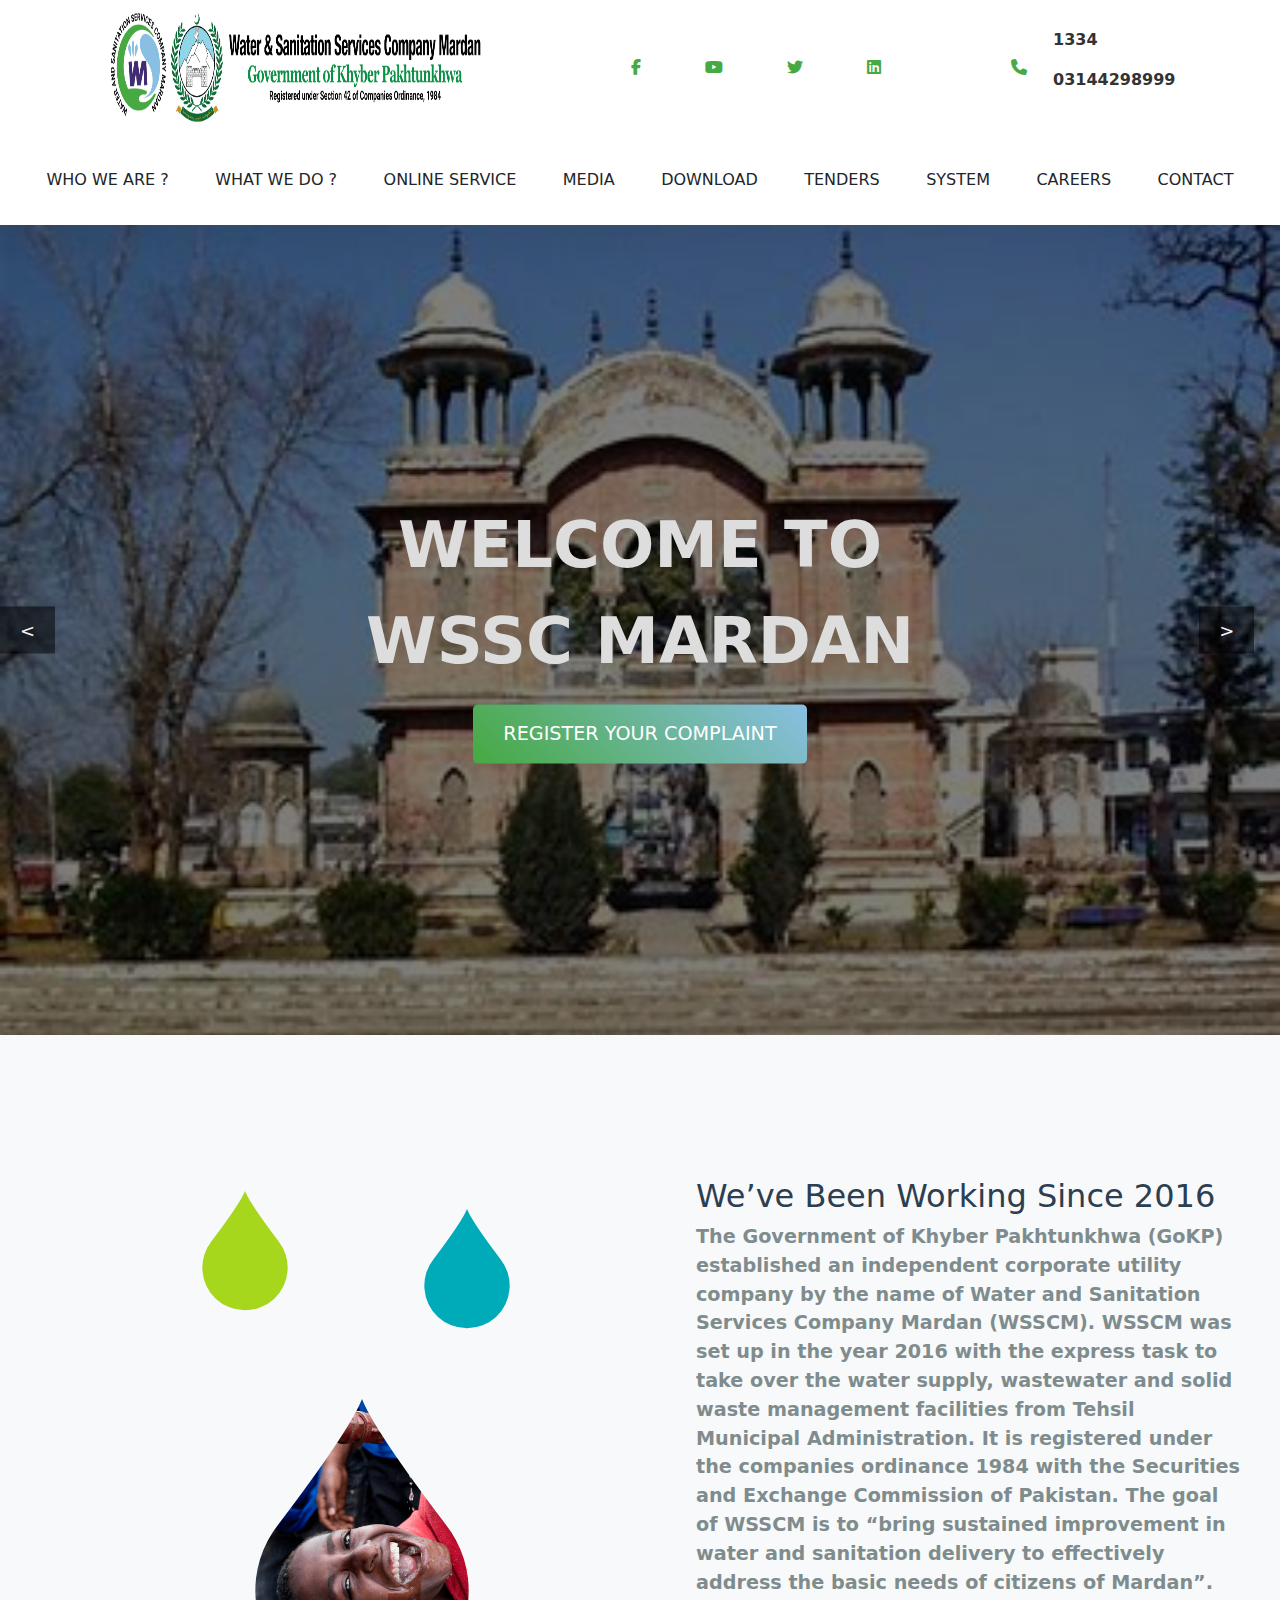
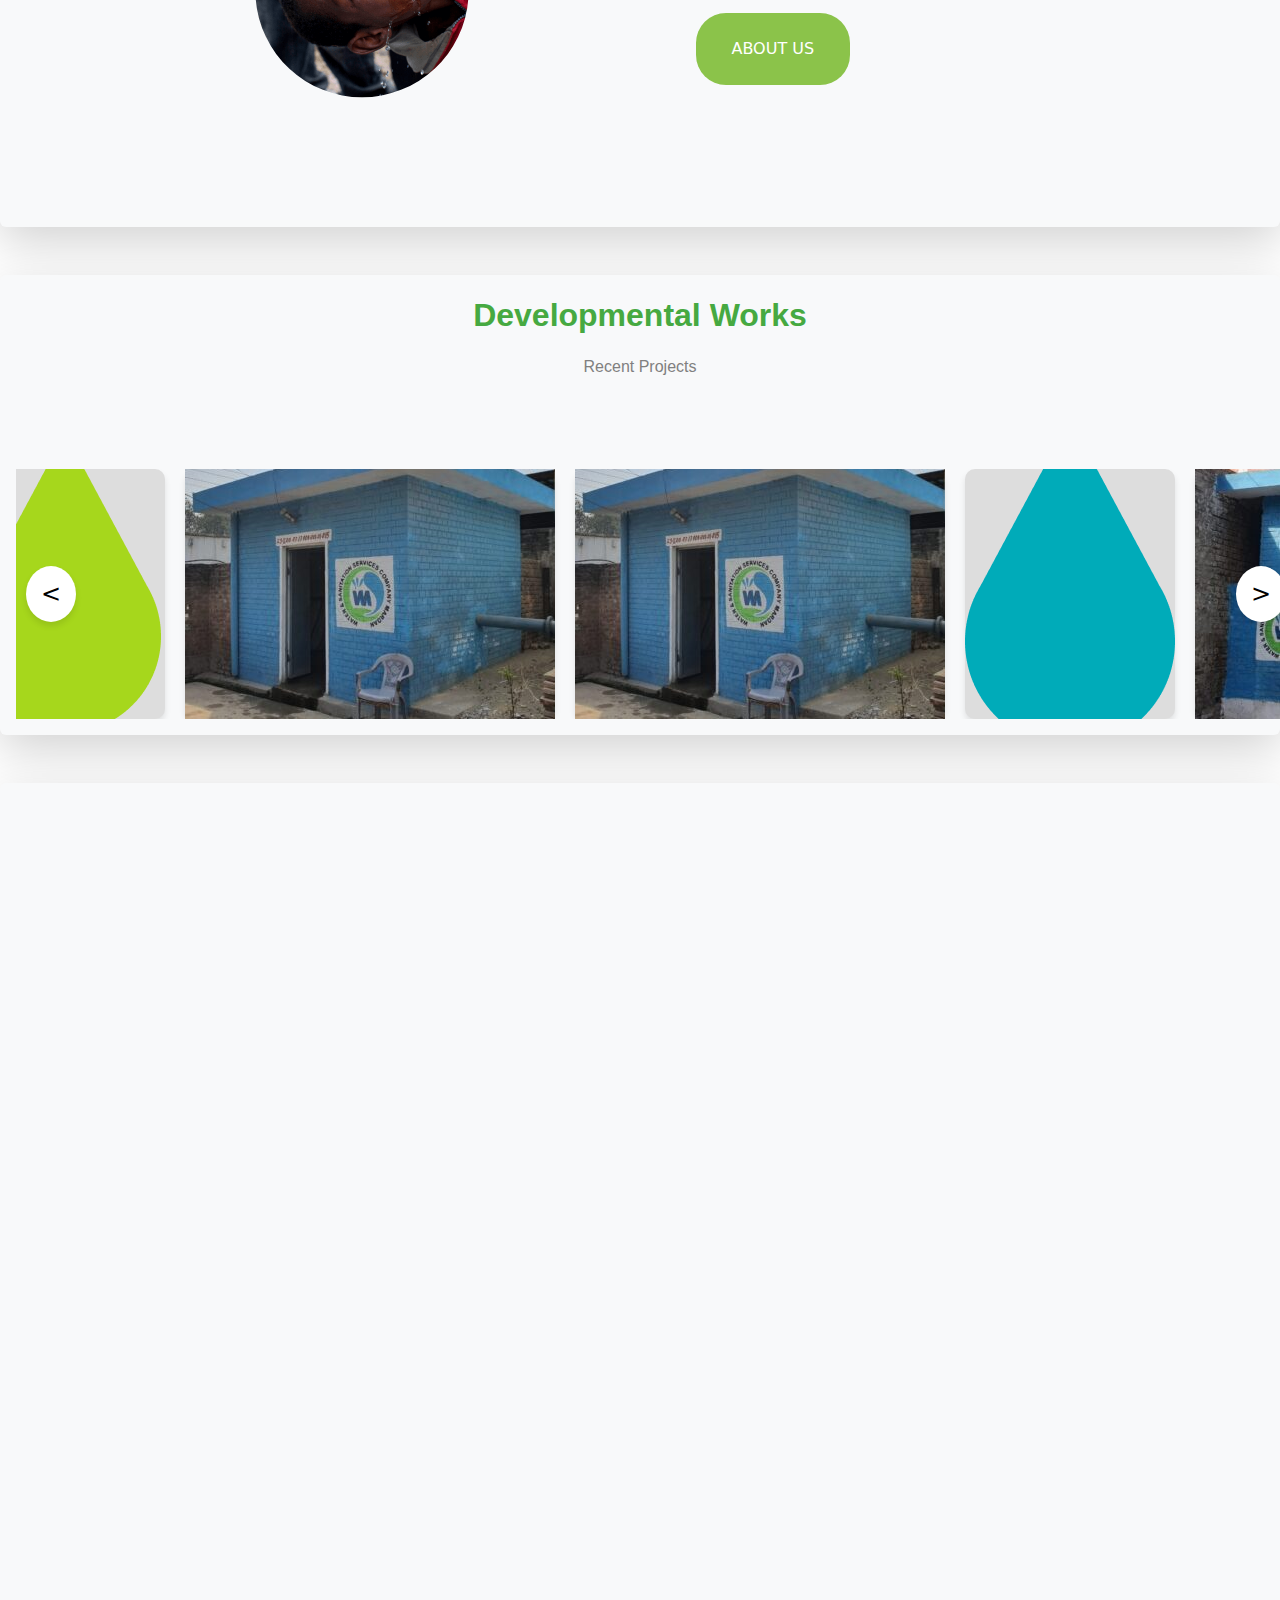
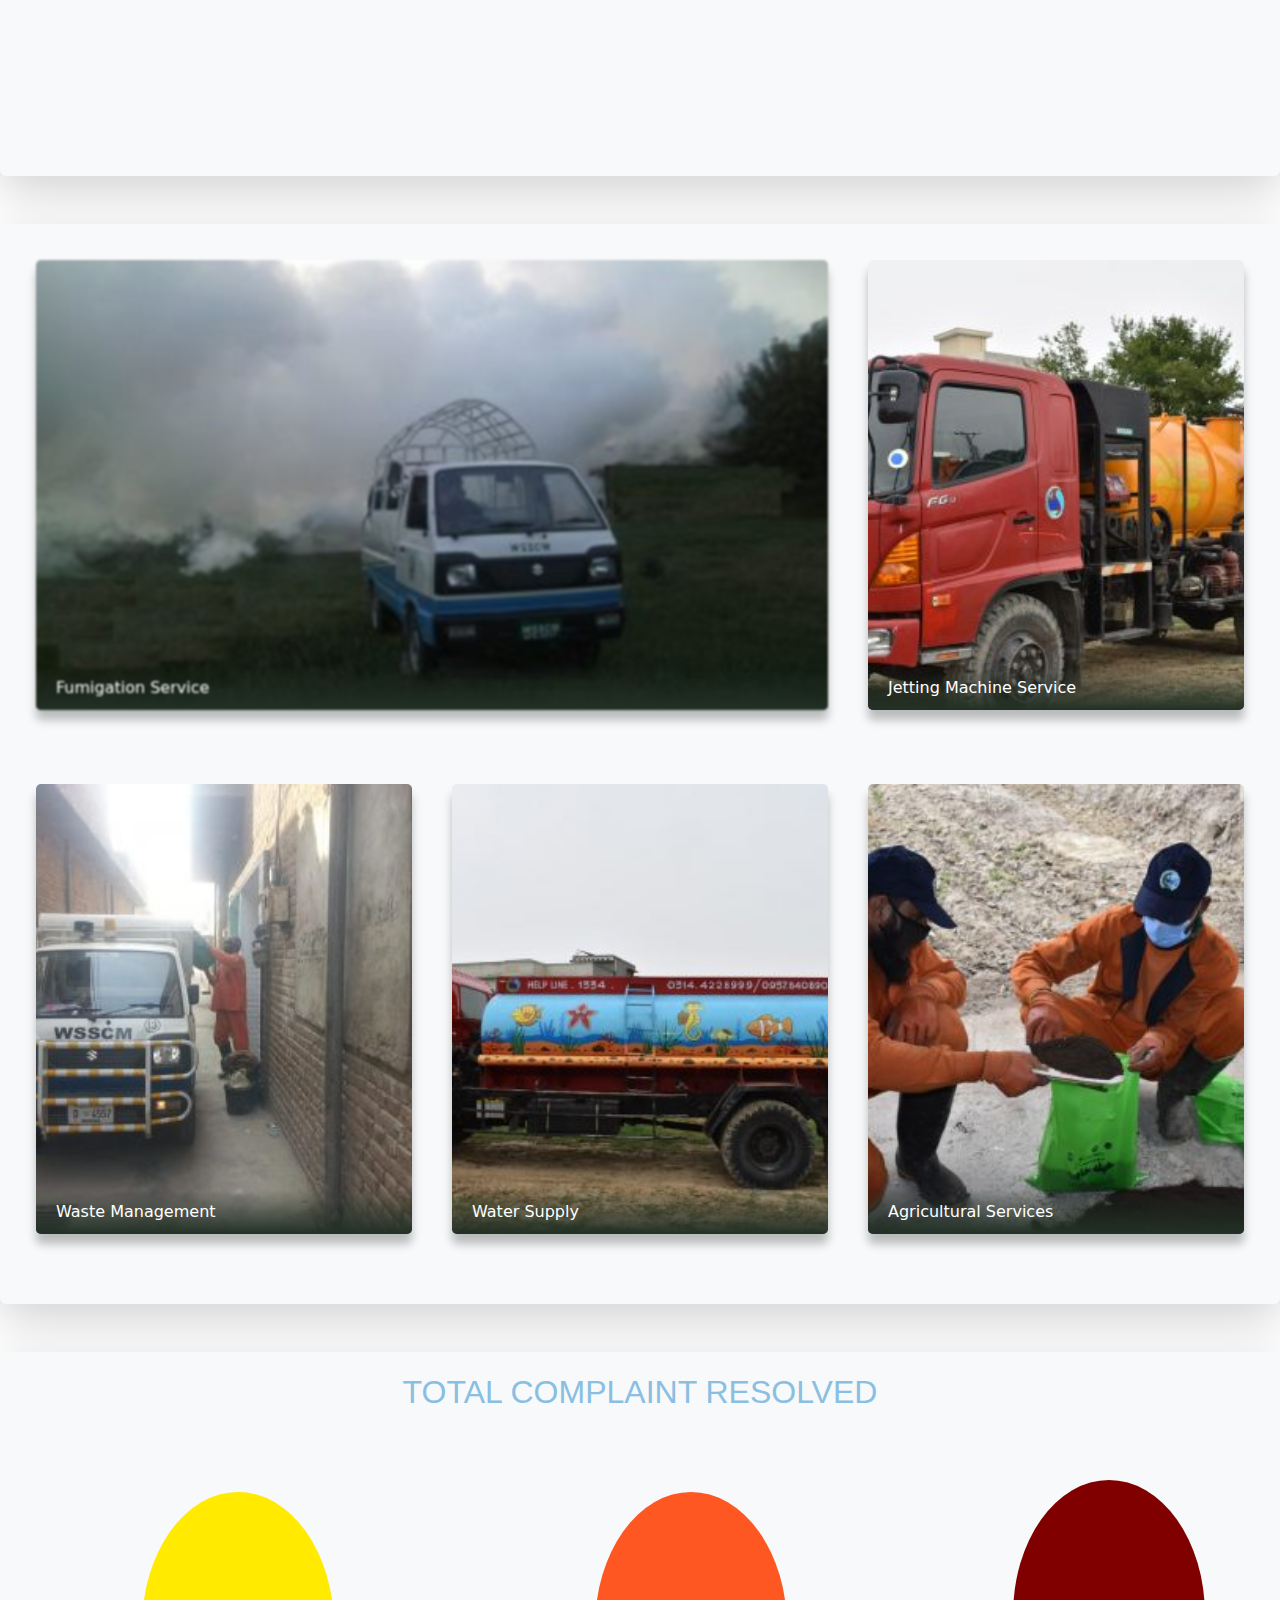
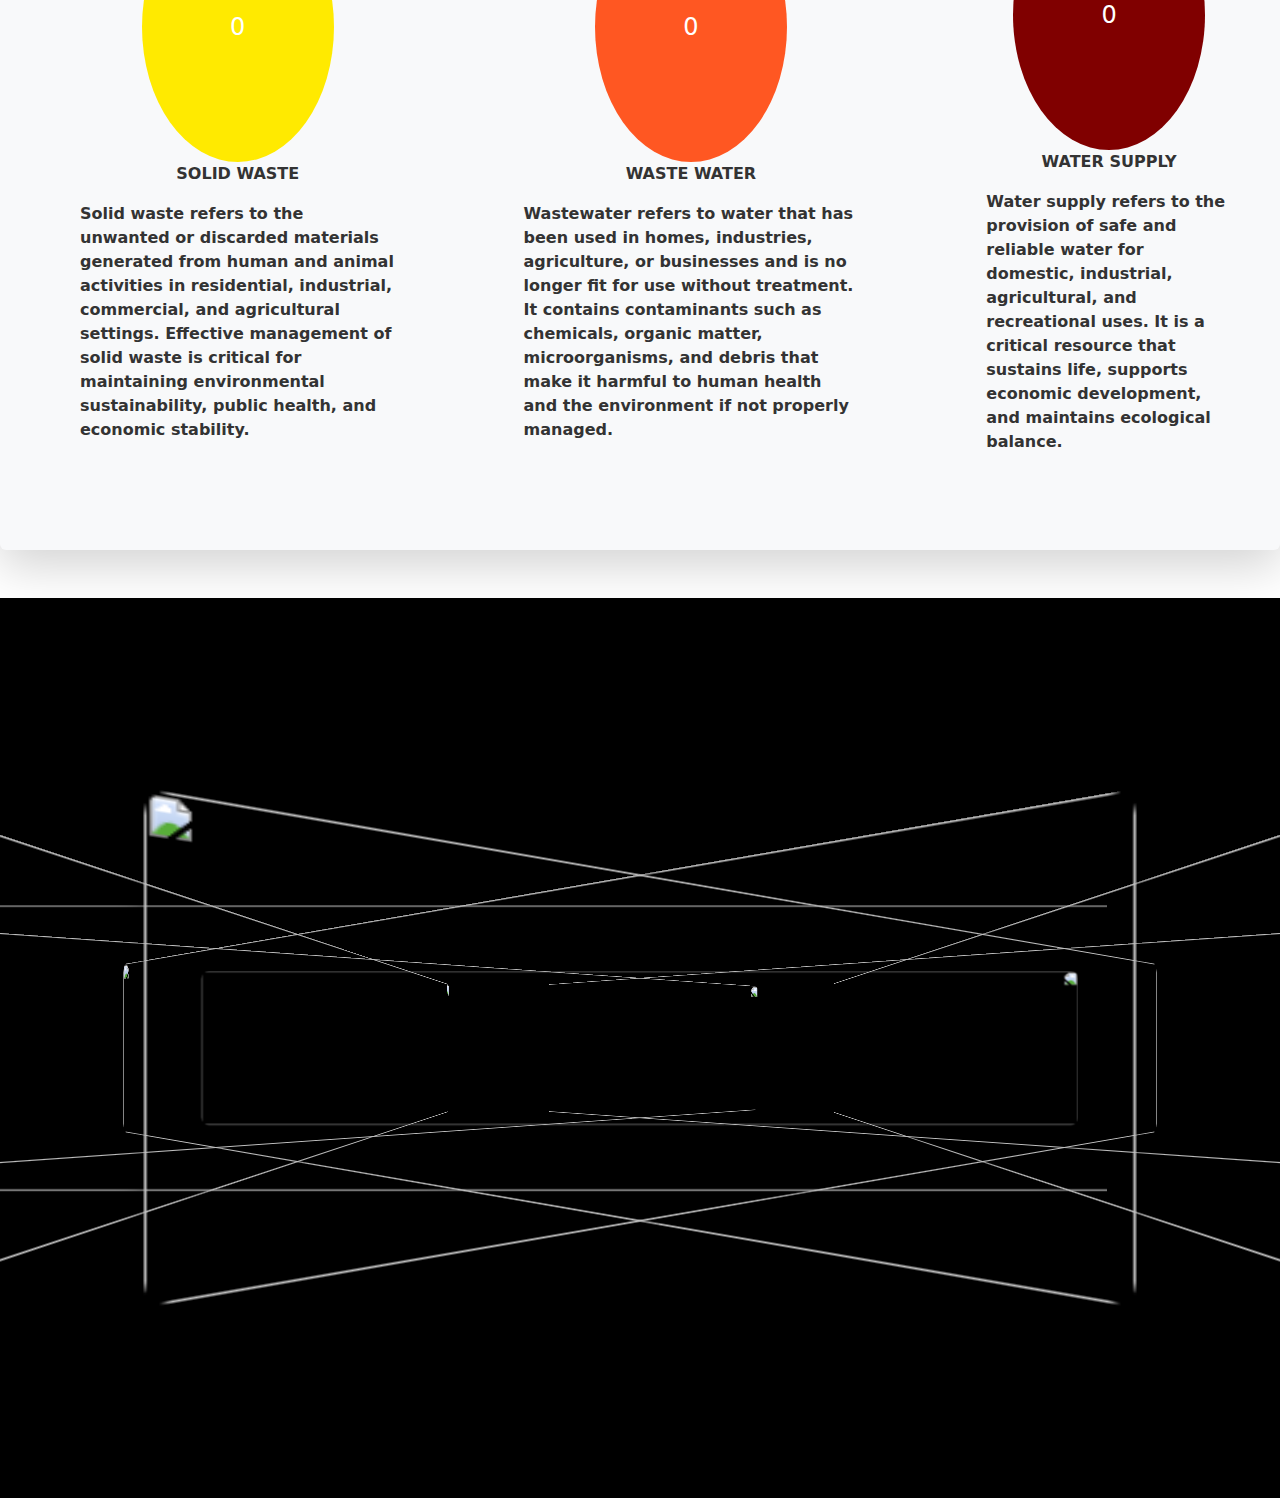
==== index.html @ ef6f6e0c "12-3" ====
<!DOCTYPE html>
<html lang="en">

<head>
    <meta charset="UTF-8">
    <meta name="viewport" content="width=device-width, initial-scale=1.0">
    <link rel="stylesheet" href="style.css">
    <link rel="stylesheet" href="https://cdnjs.cloudflare.com/ajax/libs/font-awesome/6.6.0/css/all.min.css">
    <link href="https://cdn.jsdelivr.net/npm/bootstrap@5.3.3/dist/css/bootstrap.min.css" rel="stylesheet"
        integrity="sha384-QWTKZyjpPEjISv5WaRU9OFeRpok6YctnYmDr5pNlyT2bRjXh0JMhjY6hW+ALEwIH" crossorigin="anonymous">
    <link rel="shortcut icon" href="logowsscm.png" type="image/x-icon">
    <title>WSSCM-Water & senatation Services Company Mardan </title>
</head>

<body>

    <!--nav bar-->
    <header>
        <img src="logo.png" alt="logo" id="logo">

        <div id="accounts">
            <a href="https://www.facebook.com/wsscmardan/?_rdc=2&_rdr#"><i class="fa-brands fa-facebook-f"></i>
                <a href="https://www.youtube.com/channel/UCviFWIJ7hxaYgvIli7EctNQ"><i
                        class="fa-brands fa-youtube"></i></a>
                <a href="https://twitter.com/wsscm_mardan"><i class="fa-brands fa-twitter"></i></a>
                <a
                    href="https://www.linkedin.com/company/water-and-sanitation-services-company-mardan/?originalSubdomain=pk"><i
                        class="fa-brands fa-linkedin"></i></a>
        </div>
        <div id="contact">
            <span id="call"> <i class="fa-solid fa-phone"></i></span>
            <div id="phone">
                <p>1334</p>
                <p>03144298999</p>
            </div>
        </div>

    </header>
    <!--nav bar-->
    <nav>
        <li class="nav-item dropdown">
            <a class="nav-link dropdown-toggle" href="#" role="button" data-bs-toggle="dropdown" aria-expanded="false">
                WHO WE ARE ?
            </a>
            <ul class="dropdown-menu">
                <li><a class="dropdown-item" href="#">ABOUT US</a></li><br>
                <li><a class="dropdown-item" href="#">ORGANOGRM</a></li>


            </ul>

        <li class="nav-item dropdown">
            <a class="nav-link dropdown-toggle" href="#" role="button" data-bs-toggle="dropdown" aria-expanded="false">
                WHAT WE DO ?
            </a>
            <ul class="dropdown-menu">
                <li><a class="dropdown-item" href="#">SERVICES AREA</a></li>
                <BR>
                <li><a class="dropdown-item" href="#">WATER SUPPLY</a></li>
                <li><a class="dropdown-item" href="#">MANAGMENT SYSTEM</a></li>
                <br>
                <li><a class="dropdown-item" href="#">WASTE WATER</a></li>
                <li><a class="dropdown-item" href="#">MANAGMENT SYSTEN</a></li>
                <br>
                <li><a class="dropdown-item" href="#">SOLID WASTE</a></li>
                <li><a class="dropdown-item" href="#">MANAGMENT SYSTEM</a></li>

            </ul>

        <li class="nav-item dropdown">
            <a class="nav-link dropdown-toggle" href="#" role="button" data-bs-toggle="dropdown" aria-expanded="false">
                ONLINE SERVICE
            </a>
            <ul class="dropdown-menu">
                <li><a class="dropdown-item" href="#">DUPLICATE BILLING</a></li><br>
                <li><a class="dropdown-item" href="#">NEW CONNECTION FORM</a></li><br>
                <li><a class="dropdown-item" href="#">REGISTER YOUR COMPLAINT</a></li><br>
                <li><a class="dropdown-item" href="#">FEEDBACK</a></li>
            </ul>

        <li class="nav-item dropdown">
            <a class="nav-link dropdown-toggle" href="#" role="button" data-bs-toggle="dropdown" aria-expanded="false">
                MEDIA
            </a>
            <ul class="dropdown-menu">
                <li><a class="dropdown-item" href="#">EVENT </a></li><br>
                <li><a class="dropdown-item" href="#">PUBLICATION</a></li><br>
                <li><a class="dropdown-item" href="#">IEC MATERIAL</a></li>
            </ul>

        <li class="nav-item dropdown">
            <a class="nav-link dropdown-toggle" href="#" role="button" data-bs-toggle="dropdown" aria-expanded="false">
                DOWNLOAD
            </a>
            <ul class="dropdown-menu">
                <li><a class="dropdown-item" href="#">REPORT</a></li><br>
                <li><a class="dropdown-item" href="#">REPAR AND MANTINANCE</a></li>

            </ul>

        <li class="nav-item dropdown">
            <a class="nav-link dropdown-toggle" href="#" role="button" data-bs-toggle="dropdown" aria-expanded="false">
                TENDERS
            </a>


        <li class="nav-item dropdown">
            <a class="nav-link dropdown-toggle" href="#" role="button" data-bs-toggle="dropdown" aria-expanded="false">
                SYSTEM
            </a>


        <li class="nav-item dropdown">
            <a class="nav-link dropdown-toggle" href="#" role="button" data-bs-toggle="dropdown" aria-expanded="false">
                CAREERS
            </a>


        <li class="nav-item dropdown">
            <a class="nav-link dropdown-toggle" href="#" role="button" data-bs-toggle="dropdown" aria-expanded="false">
                CONTACT
            </a>

    </nav>

    <!--hero section-->

    <section class="hero">
        <div class="carousel">
            <div class="slides">
                <div class="slide">
                    <img src="image11.png" alt="Image 1">
                    <div class="text-overlay">
                        <P id="welcome">WELCOME TO WSSC MARDAN</P>
                        <BUtton>REGISTER YOUR COMPLAINT</BUtton>
                    </div>
                </div>
                <div class="slide">
                    <img src="image2.png" alt="Image 2">
                    <div class="text-overlay">
                        <P id="welcome">WATER SUPPLY MANAGMENT</P>
                        <BUtton>REGISTER YOUR COMPLAINTS</BUtton>
                    </div>

                </div>
                <div class="slide">
                    <img src="image4.png" alt="Image 3">
                    <div class="text-overlay">
                        <P id="welcome">SOLID WASTE MANAGMENT</P>
                        <BUtton>REGISTER YOUR COMPLAINT</BUtton>
                    </div>
                </div>

            </div>
            <div class="nav">
                <button id="prev">&lt;</button>
                <button id="next">&gt;</button>
            </div>
        </div>

    </section>
    <section class="main projects shadow-lg p-3 mb-5 bg-body-tertiary rounded">
        <div class="grid-container ">
            <!-- Left Column with Staggered Water Drops -->
            <div class="drops-column ">
                <!-- Upper Left Drop with Green Background -->
                <div class="drop upper-left green-background">
                    <svg viewBox="0 0 30 42" width="30%" height="auto">
                        <defs>
                            <!-- Clipping Path for Drop Shape -->
                            <clipPath id="drop-clip-1">
                                <path d="M15 3
                             Q16.5 6.8 25 18
                             A12.8 12.8 0 1 1 5 18
                             Q13.5 6.8 15 3z" />
                            </clipPath>
                        </defs>
                        <!-- Image inside Drop -->
                        <image href="image7.png" width="30" height="42" clip-path="url(#drop-clip-1)"
                            preserveAspectRatio="xMidYMid slice" />
                    </svg>
                </div>

                <!-- Upper Right Drop with Green Background -->
                <div class="drop upper-right green-background">
                    <svg viewBox="0 0 30 42" width="30%" height="auto">
                        <defs>
                            <!-- Clipping Path for Drop Shape -->
                            <clipPath id="drop-clip-2">
                                <path d="M15 3
                             Q16.5 6.8 25 18
                             A12.8 12.8 0 1 1 5 18
                             Q13.5 6.8 15 3z" />
                            </clipPath>
                        </defs>
                        <!-- Image inside Drop -->
                        <image href="image6.png" width="30" height="42" clip-path="url(#drop-clip-2)"
                            preserveAspectRatio="xMidYMid slice" />
                    </svg>
                </div>

                <!-- Bottom Center Drop -->
                <div class="drop1 bottom-center">
                    <svg viewBox="0 0 30 42">
                        <defs>
                            <!-- Clipping Path for Drop Shape -->
                            <clipPath id="drop-clip-3">
                                <path d="M15 3
                             Q16.5 6.8 25 18
                             A12.8 12.8 0 1 1 5 18
                             Q13.5 6.8 15 3z" />
                            </clipPath>
                        </defs>
                        <!-- Image inside Drop -->
                        <image href="image5.png" width="30" height="42" clip-path="url(#drop-clip-3)"
                            preserveAspectRatio="xMidYMid slice" />
                    </svg>
                </div>
            </div>

            <!-- Right Column with Text -->
            <div class="grid-text ">
                <h1>We’ve Been Working Since 2016</h1>
                <p>
                    The Government of Khyber Pakhtunkhwa (GoKP) established an independent corporate utility company by
                    the name of Water and Sanitation Services Company Mardan (WSSCM). WSSCM was set up in the year 2016
                    with the express task to take over the water supply, wastewater and solid waste management
                    facilities from Tehsil Municipal Administration. It is registered under the companies ordinance 1984
                    with the Securities and Exchange Commission of Pakistan. The goal of WSSCM is to “bring sustained
                    improvement in water and sanitation delivery to effectively address the basic needs of citizens of
                    Mardan”.
                </p>
                <button>ABOUT US</button>
            </div>
    </section>
    <!--project section-->
    <section class="projects shadow-lg p-3 mb-5 bg-body-tertiary rounded">
        <center>
            <p>Developmental Works</p>
        </center>
        <center>recent projects</center>
        <div class="custom-slider-container">
            <button class="custom-nav custom-prev">&lt;</button>
            <div class="custom-slider-wrapper">
                <div class="custom-slider">
                    <div class="custom-card"><img src="tube1.png" alt=""></div>
                    <div class="custom-card"><img src="image11.png" alt=""></div>
                    <div class="custom-card"><img src="image2.png" alt=""></div>
                    <div class="custom-card"><img src="image3.png" alt=""></div>
                    <div class="custom-card"><img src="image1.png" alt=""></div>
                    <div class="custom-card"><img src="image4.png" alt=""></div>
                    <div class="custom-card"><img src="image6.png" alt=""></div>
                    <div class="custom-card"><img src="image7.png" alt=""></div>
                    <div class="custom-card"><img src="tube1.png" alt=""></div>
                    <div class="custom-card"><img src="tube1.png" alt=""></div>
                    <div class="custom-card"><img src="image6.png" alt=""></div>
                    <div class="custom-card"><img src="image1.png" alt=""></div>
                </div>
            </div>
            <button class="custom-nav custom-next">&gt;</button>
        </div>
    </section>

    <section class="map  shadow-lg p-3 mb-5 bg-body-tertiary rounded">
        <iframe
            src="https://www.google.com/maps/embed?pb=!1m18!1m12!1m3!1d105610.06880350574!2d71.95648424211912!3d34.18943616123069!2m3!1f0!2f0!3f0!3m2!1i1024!2i768!4f13.1!3m3!1m2!1s0x38deca20e7a77bd9%3A0xcede96de9f847fd5!2sMardan%2C%20Khyber%20Pakhtunkhwa%2023200%2C%20Pakistan!5e0!3m2!1sen!2s!4v1732622572300!5m2!1sen!2s"
            width="600" height="450" style="border:0;" allowfullscreen="" loading="lazy"
            referrerpolicy="no-referrer-when-downgrade"></iframe>

    </section>
    <section class="card-sec  shadow-lg p-3 mb-5 bg-body-tertiary rounded">
        <div id="card1">
            <img src="fomagation.png" alt="">
            <div class="overlay-bottom-text">Fumigation Service</div>
        </div>
        <div id="card2">
            <img src="jetting machine service.png" alt="">
            <div class="overlay-bottom-text">Jetting Machine Service</div>
        </div>
        <div id="card3">
            <img src="waste.png" alt="">
            <div class="overlay-bottom-text">Waste Management</div>
        </div>
        <div id="card4">
            <img src="water.png" alt="">
            <div class="overlay-bottom-text">Water Supply</div>
        </div>
        <div id="card5">
            <img src="agri.png" alt="">
            <div class="overlay-bottom-text">Agricultural Services</div>
        </div>
    </section>

    <div class="complaints shadow-lg p-3 mb-5 bg-body-tertiary rounded">
        <center>Total Complaint Resolved</center>

        <div class="progress-wrapper">

            <div class="progress-container">
                <div class="circle yellow" data-number="24730">
                    <span class="number">0</span>
                </div>
                <p>SOLID WASTE</p>
                <span>
                    <p>Solid waste refers to the unwanted or discarded materials generated from human and animal
                        activities
                        in residential, industrial, commercial, and agricultural settings. Effective management of solid
                        waste
                        is critical for maintaining environmental sustainability, public health, and economic stability.
                    </p>
                </span>
            </div>

            <div class="progress-container">
                <div class="circle orange" data-number="16013">
                    <span class="number">0</span>
                </div>
                <p>WASTE WATER</p>
                <span>
                    <p>Wastewater refers to water that has been used in homes, industries, agriculture, or businesses
                        and is
                        no longer fit for use without treatment. It contains contaminants such as chemicals, organic
                        matter,
                        microorganisms, and debris that make it harmful to human health and the environment if not
                        properly
                        managed.</p>
                </span>
            </div>

            <div class="progress-container">
                <div class="circle red" data-number="8717">
                    <span class="number">0</span>
                </div>
                <p>WATER SUPPLY</p>
                <span>
                    <p>Water supply refers to the provision of safe and reliable water for domestic, industrial,
                        agricultural, and
                        recreational uses. It is a critical resource that sustains life, supports economic development,
                        and maintains
                        ecological balance.</p>
                </span>
            </div>
        </div>
    </div>
    <section class="threeD">
        <div class="container">
            <span style="--i:1"><img src="1.png" alt=""></span>
            <span style="--i:2"><img src="2.png" alt=""></span>
            <span style="--i:3"><img src="3.png" alt=""></span>
            <span style="--i:4"><img src="4.png" alt=""></span>
            <span style="--i:5"><img src="2.png" alt=""></span>
            <span style="--i:6"><img src="1.png" alt=""></span>
            <span style="--i:7"><img src="1.png" alt=""></span>
            <span style="--i:8"><img src="2.png" alt=""></span>
        </div>
    </section>




    <script src="https://cdn.jsdelivr.net/npm/bootstrap@5.3.3/dist/js/bootstrap.bundle.min.js"
        integrity="sha384-YvpcrYf0tY3lHB60NNkmXc5s9fDVZLESaAA55NDzOxhy9GkcIdslK1eN7N6jIeHz"
        crossorigin="anonymous"></script>
    <script src="script.js"></script>
</body>

</html>
---- style.css ----
* {
  padding: 0;
  margin: 0;
  box-sizing: border-box;
}

body {
 
  overflow-x: hidden; /* Prevent horizontal overflow */
  overflow-y: auto;
}

/* Header */
header {
  background-color: white;
  height: 15vh;
  width: 100%; /* Use percentage for consistent layout */
  display: flex;
  align-items: center;
  justify-content: space-evenly;
  overflow: hidden;
}

#logo {
  width: 30%;
  height: 15vh;
}

header #accounts {
  text-decoration: none;
  display: flex;
}

#accounts a {
  margin-left: 1vw;
  padding: 2vw;
  border-radius: 50%;
  
  color:#46A941;
}
#call{
  color: #46A941;
}
#contact {
  display: flex;
  align-items: center;
  justify-content: space-evenly;
}

#contact #phone {
  margin-left: 2vw;
  
}

/* Navigation Bar */
nav {
  height: 10vh;
  display: flex;
  align-items: center;
  justify-content: space-evenly;
  width: 100%; /* Match to the container */
}

nav li {
  list-style: none;
}

/* Remove the dropdown arrow (caret icon) */
.nav-link.dropdown-toggle::after {
  display: none;
}
li .dropdown-item{
  font-size: small;
}
*/
/* Navigation Bar */
nav {

  position: sticky; /* Keeps the navbar fixed at the top */
  top: 0;
  z-index: 100; /* Ensures it stays above other elements */
  background-color: white; /* Add background to prevent transparency issues */
  height: 15vh;
  display: flex;
  align-items: center;
  justify-content: space-evenly;
  width: 100%;
  box-shadow: 0 2px 5px rgba(0, 0, 0, 0.1); /* Optional: subtle shadow for emphasis */
}

nav li {
  list-style: none;
  position: relative;/* Needed for the hover effect positioning */
}

nav a{
  text-decoration: none;
  color: black;
  font-size: 1.5rem; /* Adjust size as needed */
  padding: 10px 20px;
  display: inline-block;
  transition: color 0.3s ease; /* Smooth color transition */
}

nav .nav-link:hover {
  color:#8FD6E9; /* Change link color on hover */
}

/* Line Above Links on Hover */
nav a::before {
  content: "";
  position: absolute;
  top: -5px; /* Adjust this value to position the line above the link */
  left: 50%;
  transform: translateX(-50%) scaleX(0); /* Start line hidden */
  width: 80%; /* Adjust line width as needed */
  height: 3px;
  background-color: black; /* Line color */
  transition: transform 0.3s ease; /* Smooth expand effect */
  transform-origin: center;
}

nav .nav-link:hover::before {
  transform: translateX(-50%) scaleX(1); /* Show the line on hover */
}

/* Hero Section */
.carousel {
  position: relative;
  max-width: 100%; 
  margin: auto;
  overflow: hidden;
}

.slides {
  display: flex;
  transition: transform 0.5s ease-in-out;
}

.slide {
  position: relative;
  min-width: 100%;
}

.slide img {
  width: 100%;
  height: 90vh;
  object-fit: cover;
}

/* Black Overlay */
.slide::before {
  content: "";
  position: absolute;
  top: 0;
  left: 0;
  width: 100%;
  height: 100%;
  background-color: rgba(0, 0, 0, 0.5); /* Black overlay with 50% opacity */
  z-index: 1;
}

/* Text Overlay */
.text-overlay {
  position: absolute;
  top: 50%;
  left: 50%;
  transform: translate(-50%, -50%);
  color: white; /* White text to contrast with black overlay */
  font-size: 2vw;
  font-weight: bold;
  text-align: center;
  z-index: 2; /* Ensures text is above the black overlay */
}

.text-overlay button {
  background: linear-gradient(45deg, #46A941, #89BFE2); 
  border: none;
  padding: 15px 30px;
  font-size: 1.5vw;
  color: white;
  cursor: pointer;
  border-radius: 5px;
  transition: background 0.3s ease, transform 0.3s ease;
}

.text-overlay #welcome{
  font-size: 5vw; /* Adjust font size for responsiveness */
  font-weight: bold;
  color:#ddd;
}

/* Navigation Arrows */
.nav {
  position: absolute;
  top: 50%;
  width: 98%;
  display: flex;
  justify-content: space-between;
  transform: translateY(-50%);
  z-index: 3; /* Above overlay and text */
}

.nav button {
  background-color: rgba(0, 0, 0, 0.5);
  border: none;
  color: whitesmoke;
  font-size: 18px;
  padding: 10px 20px;
  cursor: pointer;
}

.nav button:hover {
  background-color: rgba(0, 0, 0, 0.8);
}

/* Main Grid Container */
.grid-container {
 
  margin-top: 4px;
  display: grid;
  grid-template-columns: 1fr 1fr; /* Two equal columns */
  gap: 20px;
  align-items: center;
  padding: 20px;
  max-width: 100vw;
  max-height: 140vh;
  margin: auto;
  
}
/* 
/* Left Column for Water Drops */
.drops-column {
  width: 50vw;
  display: grid;
  grid-template-areas:
    "left right"
    "center center"; /* Position the bottom drop in the center */
  grid-template-rows: 1fr 1fr;
  gap: 20px; /* Space between drops */
  justify-content: center;
  align-items: center;
  position: relative;
  
  
}

/* Drop Shapes */
.drop {
  width: 100px;
  height: 150px;
  display: flex;
  justify-content: center;
  align-items: center;
 
}
.drop1 {
  width: 250px;
  height: 350px;
  display: flex;
  justify-content: center;
  align-items: center;
}

.drop svg {
  width: 100%;
  height: 100%;
 
}

.upper-left {
  
  margin-top:1vh;
  margin-right: 8vw;
  grid-area: left;
  justify-self: start; /* Align to the top-left */
}

.upper-right {
  margin-top:5vh;

  grid-area: right;
  justify-self: end; /* Align to the top-right */
}

.bottom-center {
  position: absolute;
  
  margin-left:1vw;
  margin-bottom: 15vh;
  grid-area: center;
  justify-self: center;
  align-items: end; /* Center-align the bottom drop */
}

/* Right Column for Text */
.grid-text {
 
  display: flex;
  flex-direction: column;
  justify-content: start;
 
}

.grid-text h1 {
  font-size: 2rem;
  color: #2c3e50;
}

.grid-text p {
  font-size: 1.2rem;
  color: #7f8c8d;
}

.grid-text button {
  width: 12vw;
  height: 8vh;
  padding: 10px 20px;
  font-size: 1rem;
  background-color: #8bc34a;
  color: white;
  border: none;
  border-radius: 30px;
  cursor: pointer;
  transition: background-color 0.3s ease;
}

.grid-text button:hover {
  background-color: #689f38;
}

/* Responsive Design */
@media (max-width: 768px) {
  .grid-container {
    grid-template-columns: 1fr ; /* Stack columns vertically */
  }

  .drops-column {
    grid-template-areas:
      "center"
      "left"
      "right"; /* Stack drops vertically */
    grid-template-rows: repeat(3, auto);
  }

  .grid-text {
    text-align: center;
  }
}
 #drop-clip-2 path{
  background-color: #46A941;

}
.drops-column{
 
  height: 80vh;
  position: relative;
}

/* projects section */


.slider {
  width: 300px;
  height: 200px;
  overflow: hidden;
  border: 2px solid #333;
  border-radius: 8px;
  position: relative;
}

.slider-track {
  display: flex;
  width: calc(300px * 5); /* Width of 5 cards */
  animation: slide 5s linear infinite; /* 5s for 5 cards */
}

.card {
  width: 300px;
  height: 200px;
  display: flex;
  justify-content: center;
  align-items: center;
  background: #ddd;
  border-right: 2px solid #ccc;
  font-size: 1.5em;
  font-weight: bold;
}

/* Keyframe animation for sliding effect */
@keyframes slide {
  0% {
      transform: translateX(0);
  }
  20% {
      transform: translateX(0);
  }
  25% {
      transform: translateX(-300px);
  }
  45% {
      transform: translateX(-300px);
  }
  50% {
      transform: translateX(-600px);
  }
  70% {
      transform: translateX(-600px);
  }
  75% {
      transform: translateX(-900px);
  }
  95% {
      transform: translateX(-900px);
  }
  100% {
      transform: translateX(0);
  }
}

/* slider container */
.projects{
border-radius: 50px;
background-color: #fff;

}

center p{
  text-align: center;
  text-transform: capitalize;
  font-size: xx-large;
  font-family: 'Gill Sans', 'Gill Sans MT', Calibri, 'Trebuchet MS', sans-serif;
  color:#46A941;
}
center{
 color:grey;
 text-transform: capitalize;
 font-family: 'Gill Sans', 'Gill Sans MT', Calibri, 'Trebuchet MS', sans-serif;
 
}

.custom-slider-container {
  position: relative;
  width: 100vw; /* Full width */
  overflow: hidden;
  margin-top: 10vh;
}

.custom-slider-wrapper {
  overflow: hidden;
  width: 100%;
}

.custom-slider {
  display: flex;
  transition: transform 0.5s ease-in-out;
}

.custom-card {
  flex: 0 0 200px; /* Each card takes a fixed width */
  margin: 0 10px; /* Gaps between cards */
  height: 250px;
  background: #ddd;
  border-radius: 10px;
  display: flex;
  /* filter: blur(10px); */
  justify-content: center;
  align-items: center;
  font-size: 1.5rem;
  font-weight: bold;
  text-align: center;
  box-shadow: 0 4px 6px rgba(0, 0, 0, 0.1);
  transition: transform 0.3s, box-shadow 0.3s, margin 0.3s;
}

/* Focused card styles */
.custom-card.focused {
  transform: scale(1.2); 
  margin: 0 20px; 
  box-shadow: 0 8px 12px rgba(0, 0, 0, 0.2);
  z-index: 10; 
}

/* Navigation buttons */
.custom-nav {
  position: absolute;
  top: 50%;
  transform: translateY(-50%);
  background: #fff;
  border: none;
  padding: 10px 15px;
  cursor: pointer;
  font-size: 1.5rem;
  border-radius: 50%;
  box-shadow: 0 4px 6px rgba(0, 0, 0, 0.1);
  z-index: 10;
}

.custom-nav.custom-prev {
  left: 10px;
}

.custom-nav.custom-next {
  right: 10px;
} 



/* map section */

iframe{
  width: 90vw;
  height: 100vh;
  margin-top: 3vh;
  margin-bottom: 3vh;
  margin-left: 3vw;
  margin-right: 5vw;
  
  
}

/* cards image section */

  
.card-sec {
  padding: 15px;
  width: 100vw;
  height: 120vh;
  margin-top: 3vh;
  margin-bottom: 3vh;
  margin-right: 5vw; 
  display: grid;
  grid-template-columns: 1fr 1fr 1fr;
 
 
}

#card1{
margin: 20px;
 grid-column: 1/3;
  height: 50vh;
  position: relative;
  box-shadow: 0px 10px 10px rgba(0, 0, 0, 0.25);
  overflow: hidden;
  border-radius: 5px; 
  filter: blur(1px);
}



/* Card styling with box shadow */
 #card2, #card3, #card4, #card5 {
  margin: 20px;
  position: relative;
  height: 50vh;
  overflow: hidden;
  box-shadow: 0 10px 10px rgba(0, 0, 0, 0.25); 
  border-radius: 5px; 
  background-color: #ffffff; 
  margin-bottom: 5vh;
 }
#card1 img, #card2 img, #card3 img, #card4 img, #card5 img {
  width: 100%;
  height: 100%;
  object-fit: cover; 
}
  

.overlay-bottom-text {
  position: absolute;
  bottom: 0; 
  left: 0;
  width: 100%; 
  color: white;
  background: linear-gradient(360deg, #223025 0%, rgba(0, 0, 0, 0) 100%); /* Gradient background */
  padding: 10px 20px; 
  text-align: left; 
  font-size: 1rem; 
  z-index: 10;
}

/* Container to align the progress circles */




.progress-wrapper {
  display: flex;
  gap: 10vw; /* Gap between the circles */
  align-items: center;
  width: 90vw;
  margin: 5vw;
  
}

.progress-container {
  text-align: center;
}

.circle {
  position: relative;
  width: 100px;
  height: 100px;
  border-radius: 50%;
  background: conic-gradient(
    transparent 0deg,
    currentColor 0deg
  );
  display: flex;
  justify-content: center;
  align-items: center;
  margin: 0 auto;
  color: white;
}

.circle.yellow {
  color: #ffea00;
  height: 30vh;
  width: 15vw;
 
}

.circle.orange {
  color: #ff5722;
  height: 30vh;
  width: 15vw;
  
}

.circle.red {
  color: #800000;
  height: 30vh;
  width: 15vw;
 
}

.circle .number {
  position: absolute;
  color: white;
  font-size: 1.5rem;
}

p {
  margin-top: 10px;
  color: #333;
  font-weight: bold;
}

span p{
  text-align: start;
}
.complaints center{
  font-size: xx-large;
  text-transform: uppercase;
  color:#89BFE2;
}
/*section threeD*/

.threeD{
  margin: 0;
  display: flex;
  justify-content: center;
  align-items: center;
  height: 100vh;
  background: #000; /* Optional dark background */
  overflow: hidden;
}

/* Container Styles */
.container {
  position: relative;
  width: 200px;
  height: 200px;
  transform-style: preserve-3d;
  transform: perspective(1000px);
  animation: rotate 50s linear infinite;
}

/* Individual Span Styles */
.container span {
  position: absolute;
  top: 0;
  left: 0;
  width: 100%;
  height: 100%;
  transform-style: preserve-3d;
  transform: rotateY(calc(var(--i) * 45deg)) translateZ(300px);
}

/* Image Styles */
.container span img {
  width: 100%;
  height: 100%;
  object-fit: cover;
  border-radius: 10px; /* Optional styling for rounded edges */
  box-shadow: 0 0 10px rgba(0, 0, 0, 0.5);
}

/* Animation Keyframes */
@keyframes rotate {
  0% {
      transform: perspective(1000px) rotateY(0deg);
  }
  100% {
      transform: perspective(1000px) rotateY(360deg);
  }
}



.projects-section {
  border-radius: 50px;
  background-color: #fff;
}

.centered-text p {
  text-align: center;
  text-transform: capitalize;
  font-size: xx-large;
  font-family: 'Gill Sans', 'Gill Sans MT', Calibri, 'Trebuchet MS', sans-serif;
  color: #46A941;
}

.centered-text {
  color: grey;
  text-transform: capitalize;
  font-family: 'Gill Sans', 'Gill Sans MT', Calibri, 'Trebuchet MS', sans-serif;
}

.carousel-wrapper {
  position: relative;
  width: 100vw;
  overflow: hidden;
  margin-top: 10vh;
}

.carousel-inner {
  overflow: hidden;
  width: 100%;
}

.carousel-container {
  display: flex;
  transition: transform 0.5s ease-in-out;
}

.carousel-item {
  flex: 0 0 200px;
  margin: 0 10px;
  height: 250px;
  background: #ddd;
  border-radius: 10px;
  display: flex;
  justify-content: center;
  align-items: center;
  font-size: 1.5rem;
  font-weight: bold;
  text-align: center;
  box-shadow: 0 4px 6px rgba(0, 0, 0, 0.1);
  transition: transform 0.3s, box-shadow 0.3s, margin 0.3s;
}

/* Highlighted card styles */
.carousel-item.highlighted {
  transform: scale(1.2);
  margin: 0 20px;
  box-shadow: 0 8px 12px rgba(0, 0, 0, 0.2);
  z-index: 10;
}

/* Navigation buttons */
.carousel-nav {
  position: absolute;
  top: 50%;
  transform: translateY(-50%);
  background: #fff;
  border: none;
  padding: 10px 15px;
  cursor: pointer;
  font-size: 1.5rem;
  border-radius: 50%;
  box-shadow: 0 4px 6px rgba(0, 0, 0, 0.1);
  z-index: 10;
}

.carousel-nav.carousel-prev {
  left: 10px;
}

.carousel-nav.carousel-next {
  right: 10px;
}
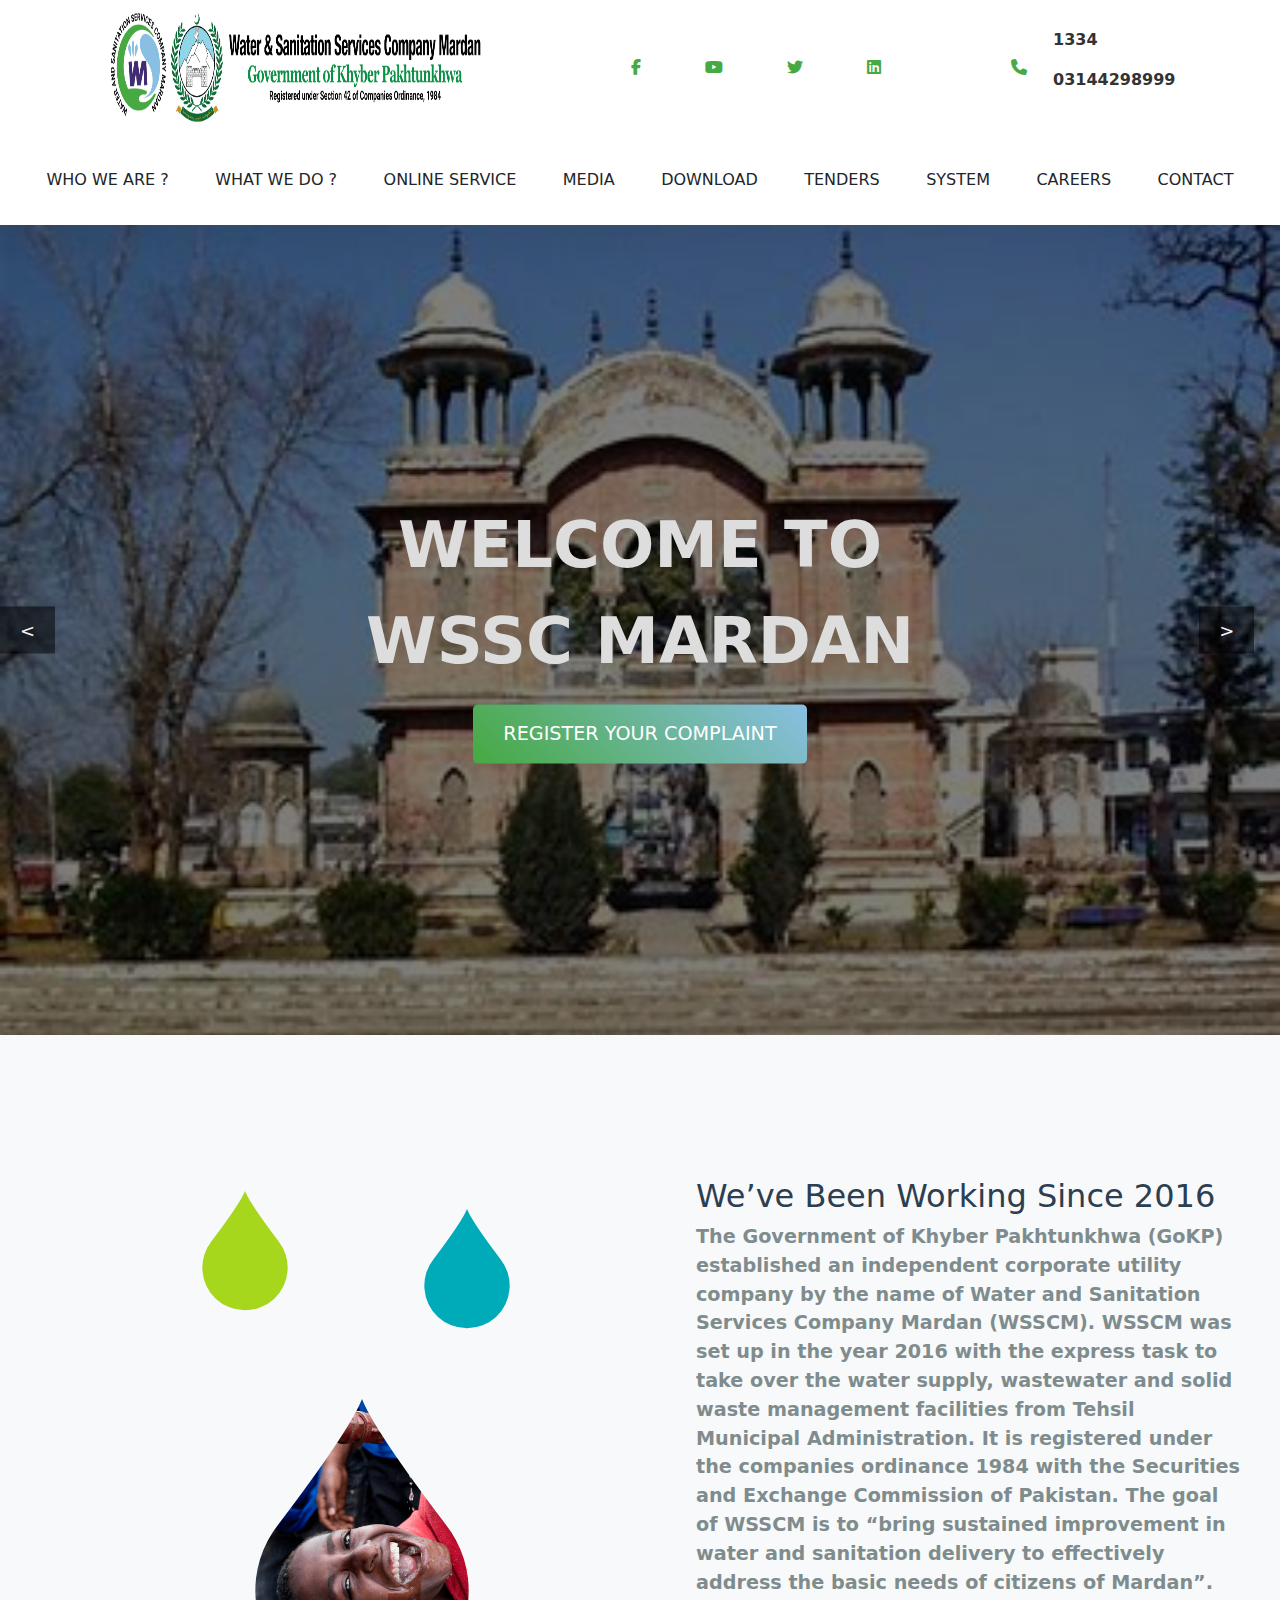
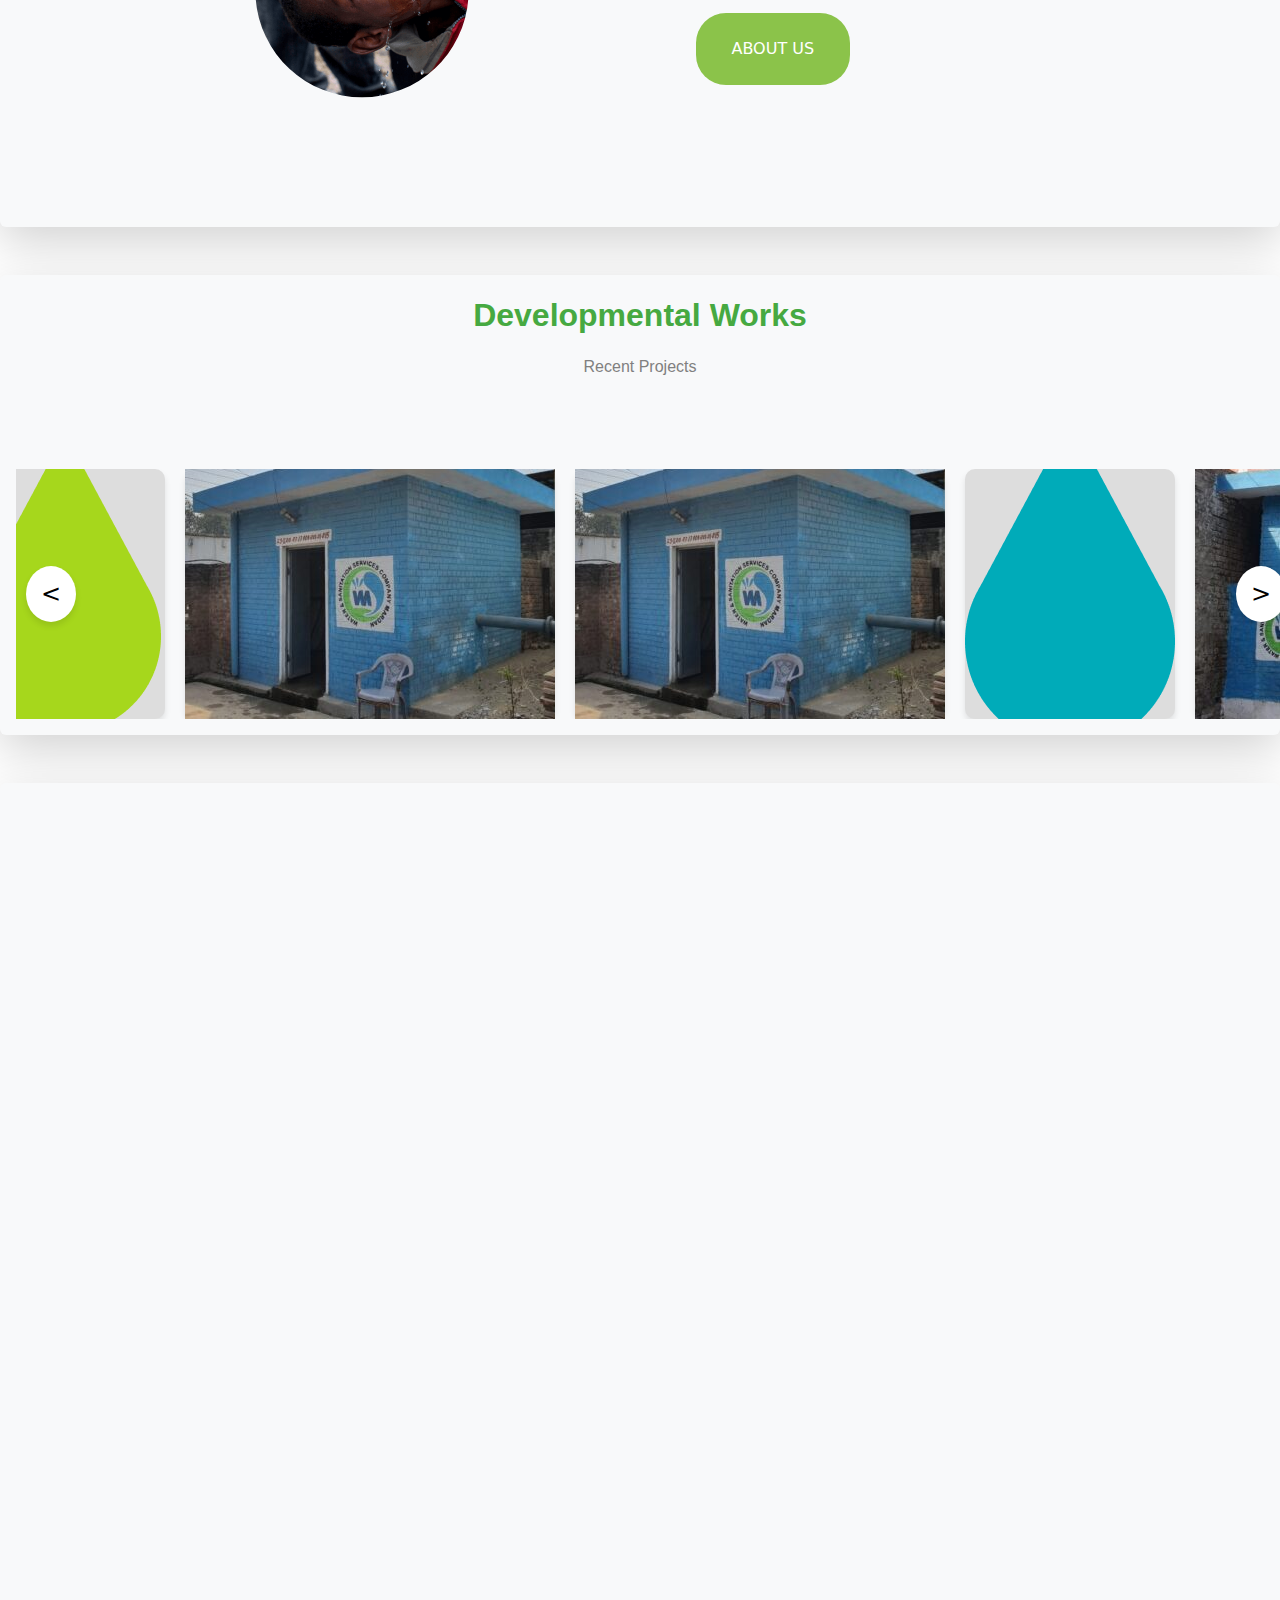
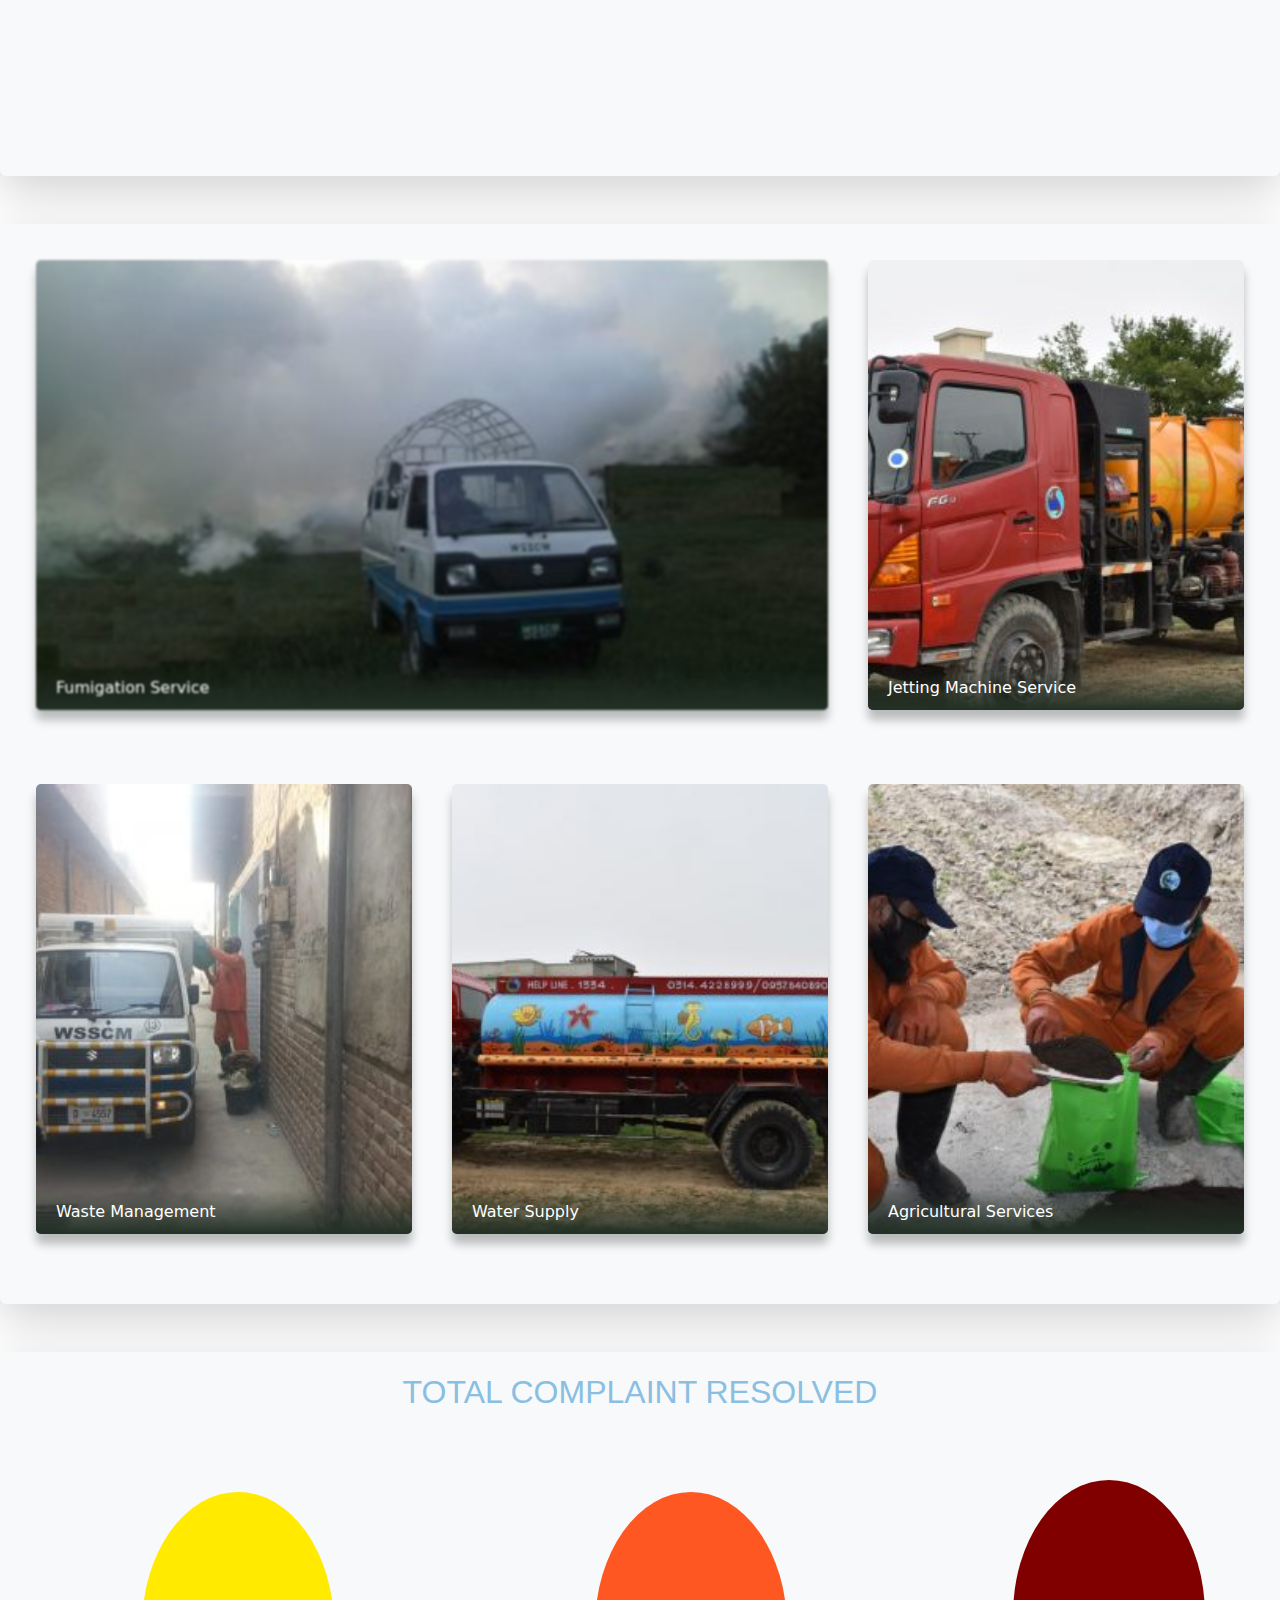
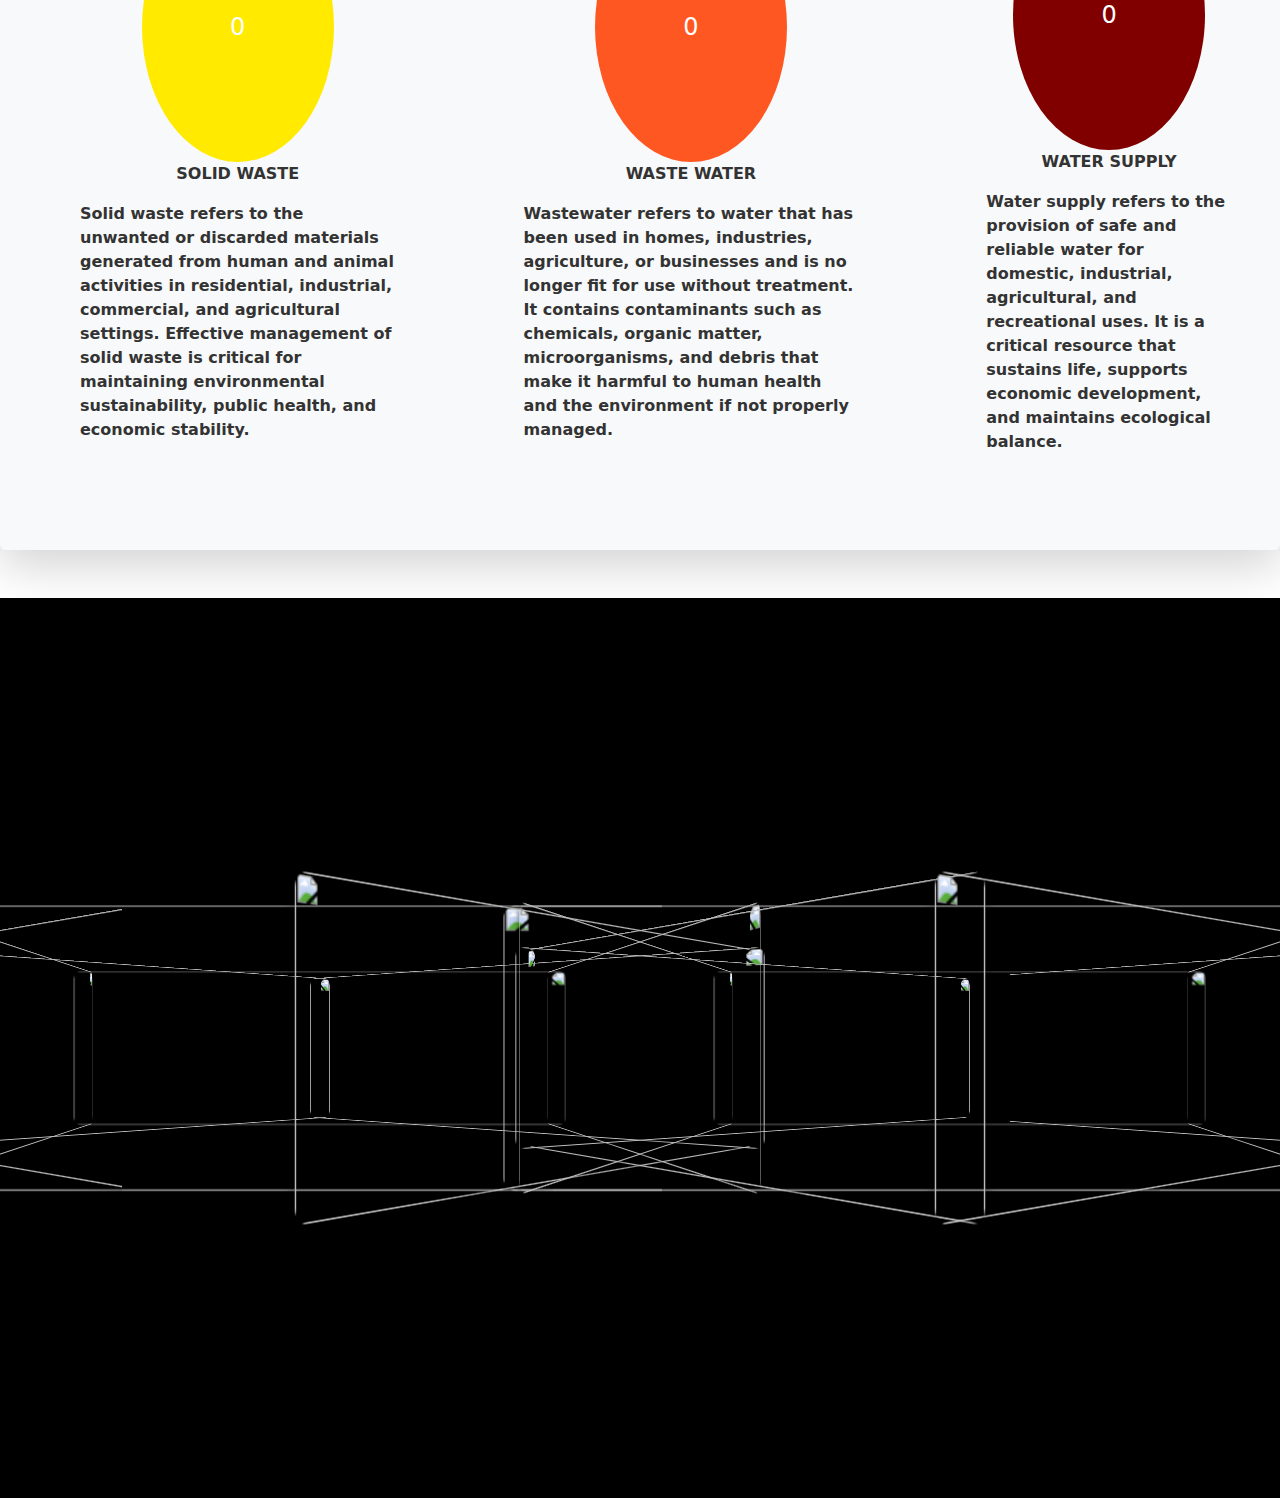
==== commit 3894c0dc: "added a div" ====
--- a/index.html
+++ b/index.html
@@ -353,6 +353,16 @@
             <span style="--i:7"><img src="1.png" alt=""></span>
             <span style="--i:8"><img src="2.png" alt=""></span>
         </div>
+        <div class="container">
+            <span style="--i:1"><img src="1.png" alt=""></span>
+            <span style="--i:2"><img src="2.png" alt=""></span>
+            <span style="--i:3"><img src="3.png" alt=""></span>
+            <span style="--i:4"><img src="4.png" alt=""></span>
+            <span style="--i:5"><img src="2.png" alt=""></span>
+            <span style="--i:6"><img src="1.png" alt=""></span>
+            <span style="--i:7"><img src="1.png" alt=""></span>
+            <span style="--i:8"><img src="2.png" alt=""></span>
+        </div>
     </section>
 
 
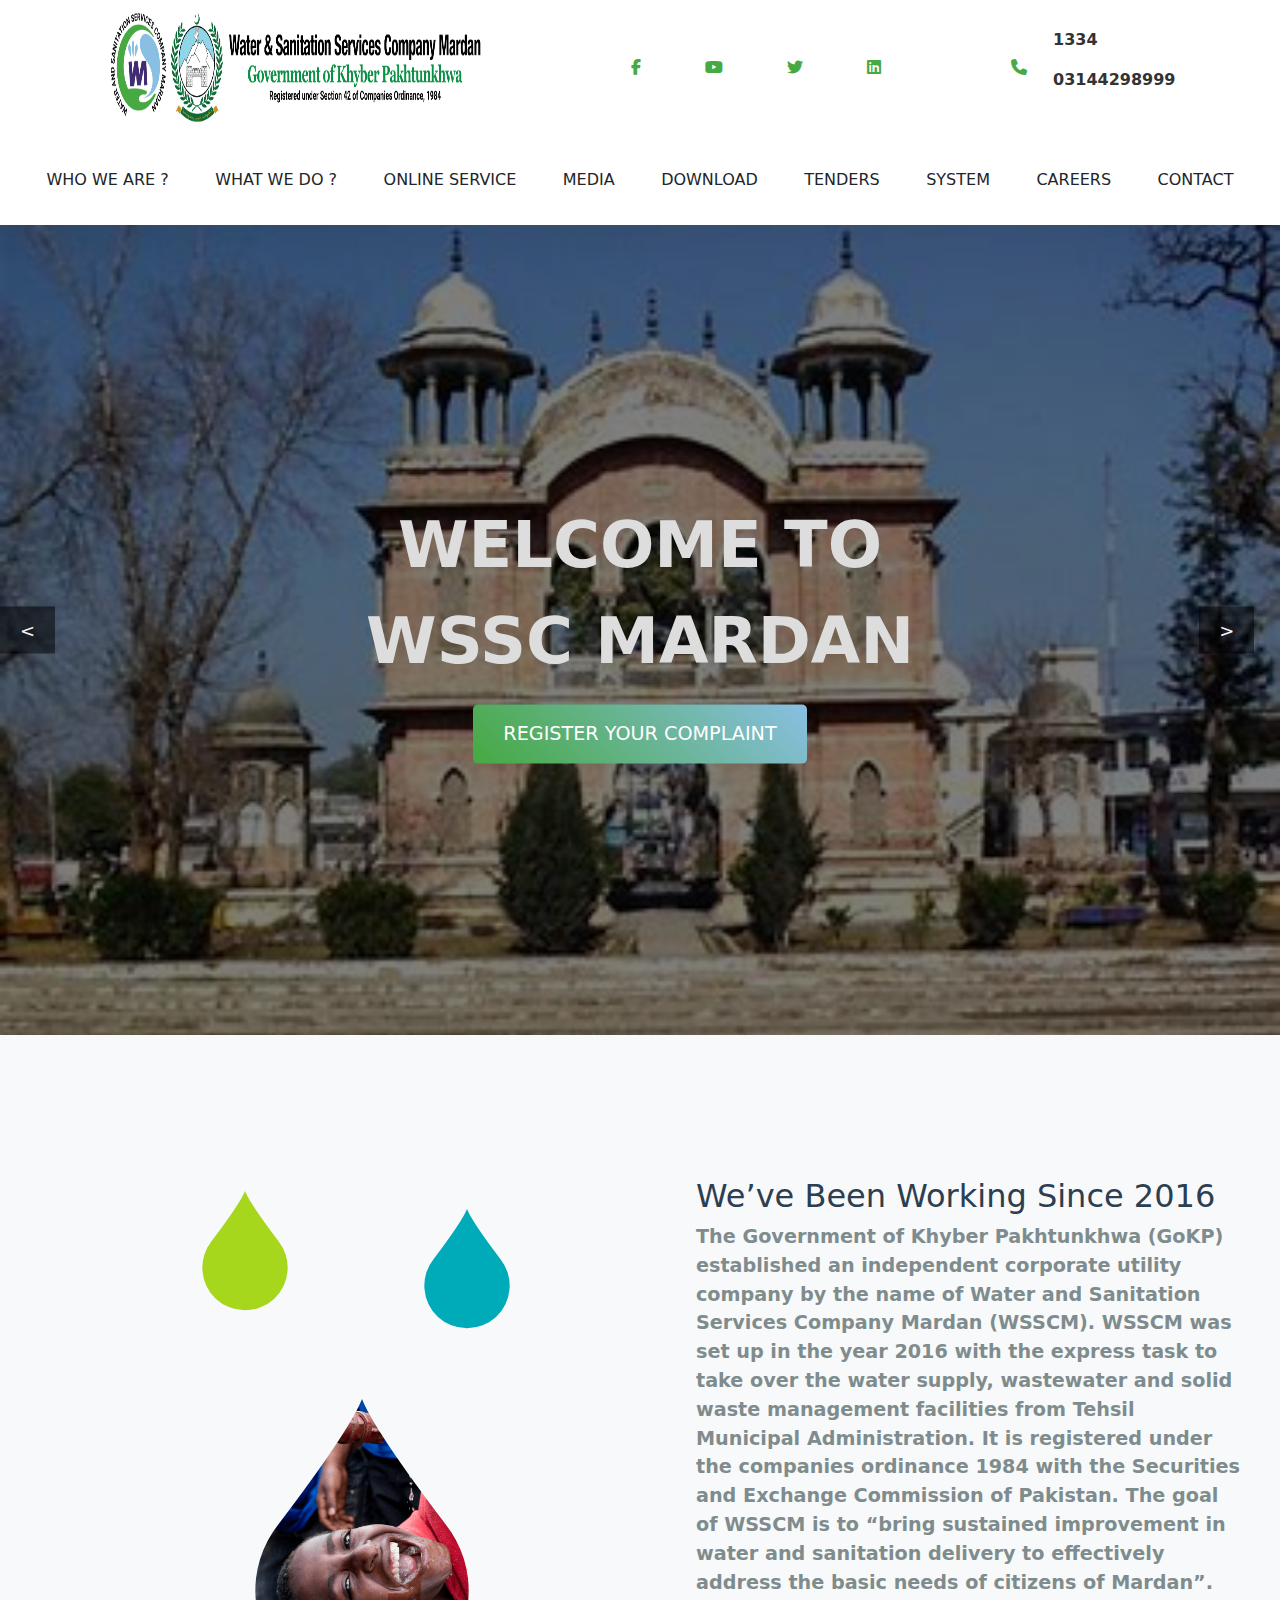
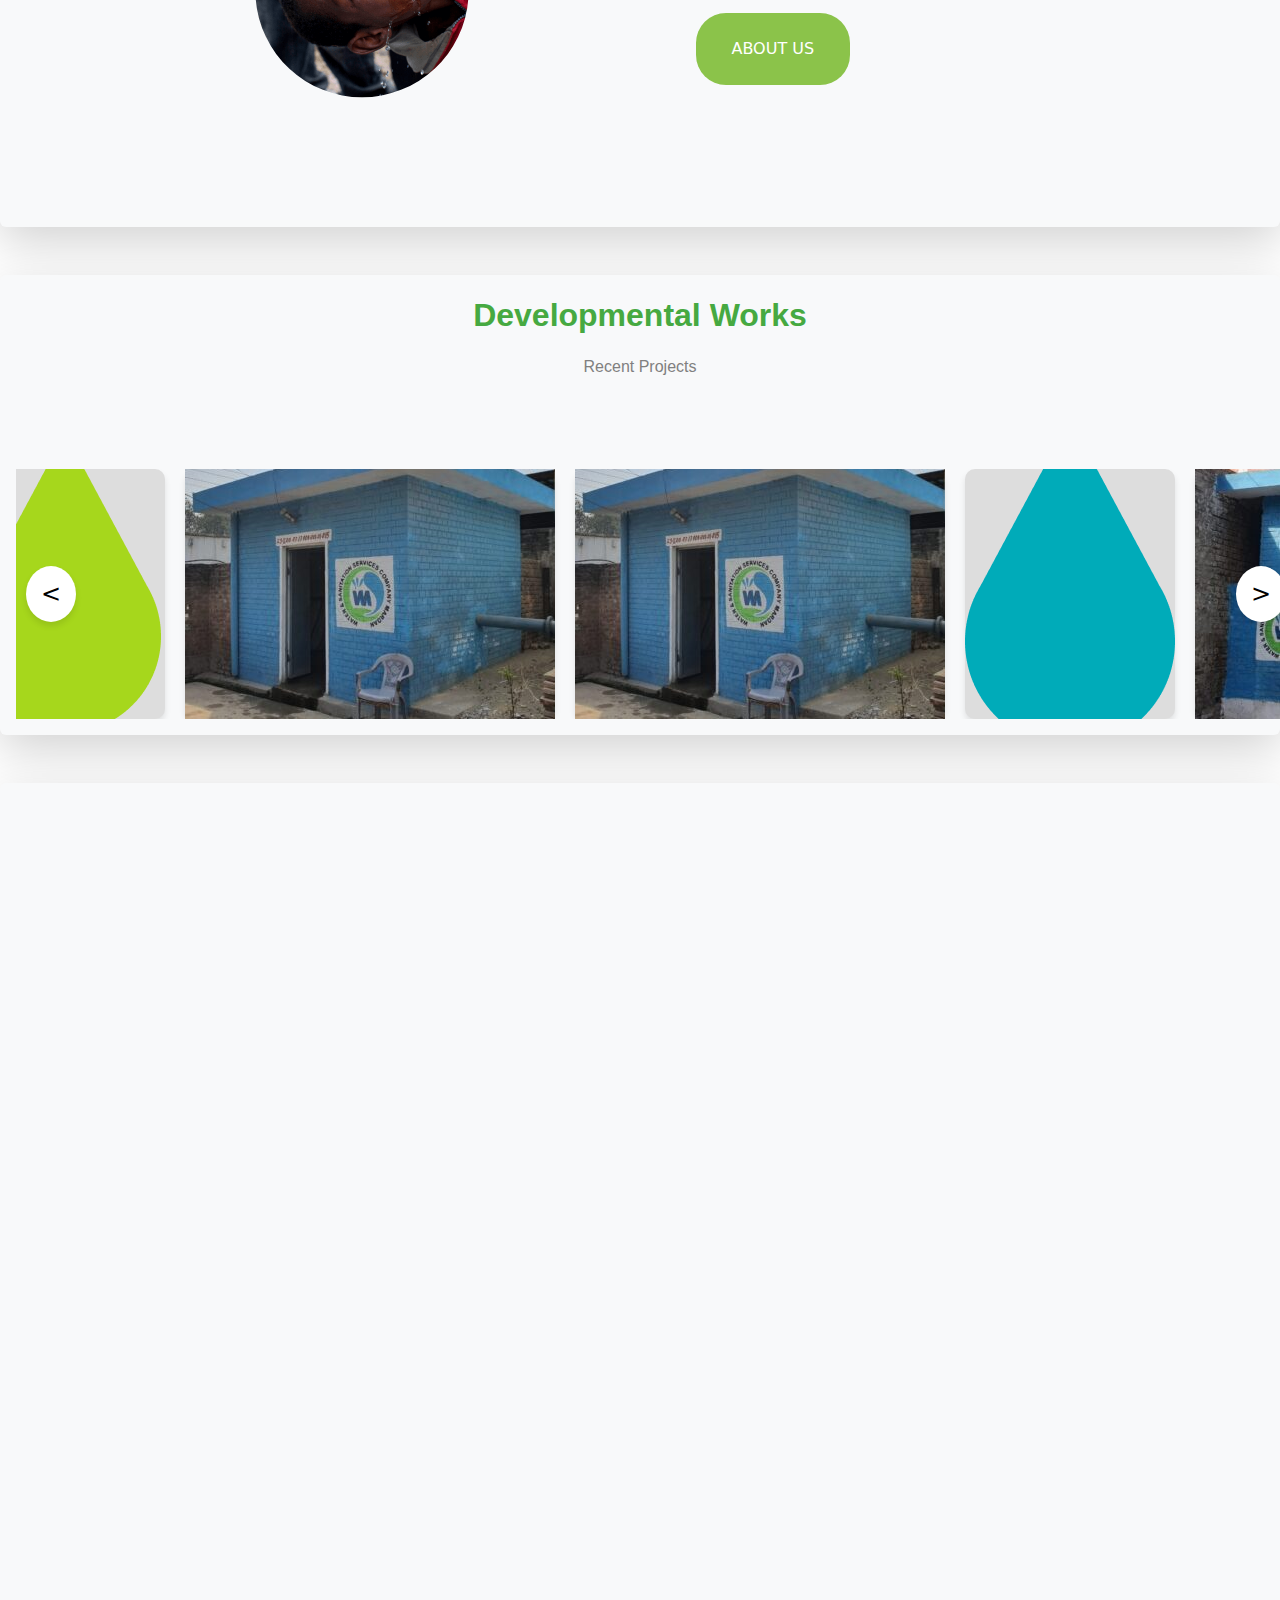
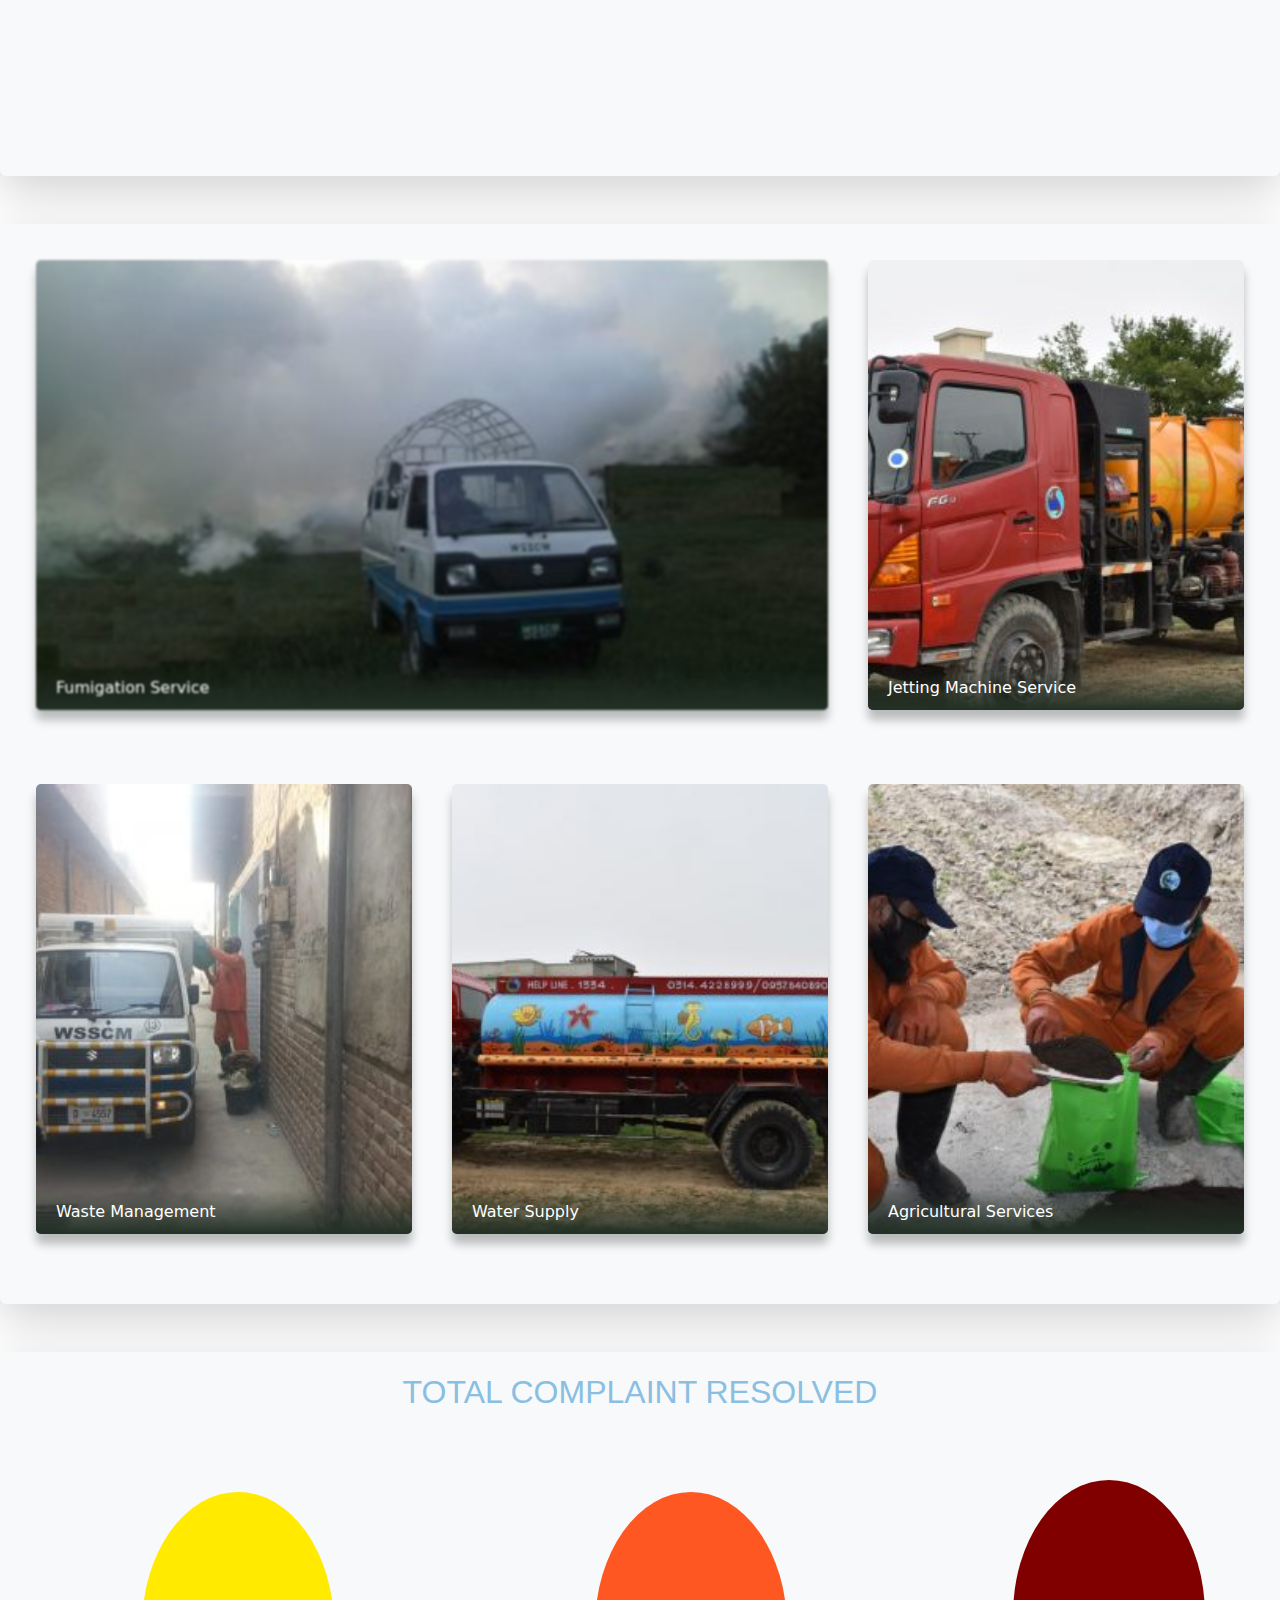
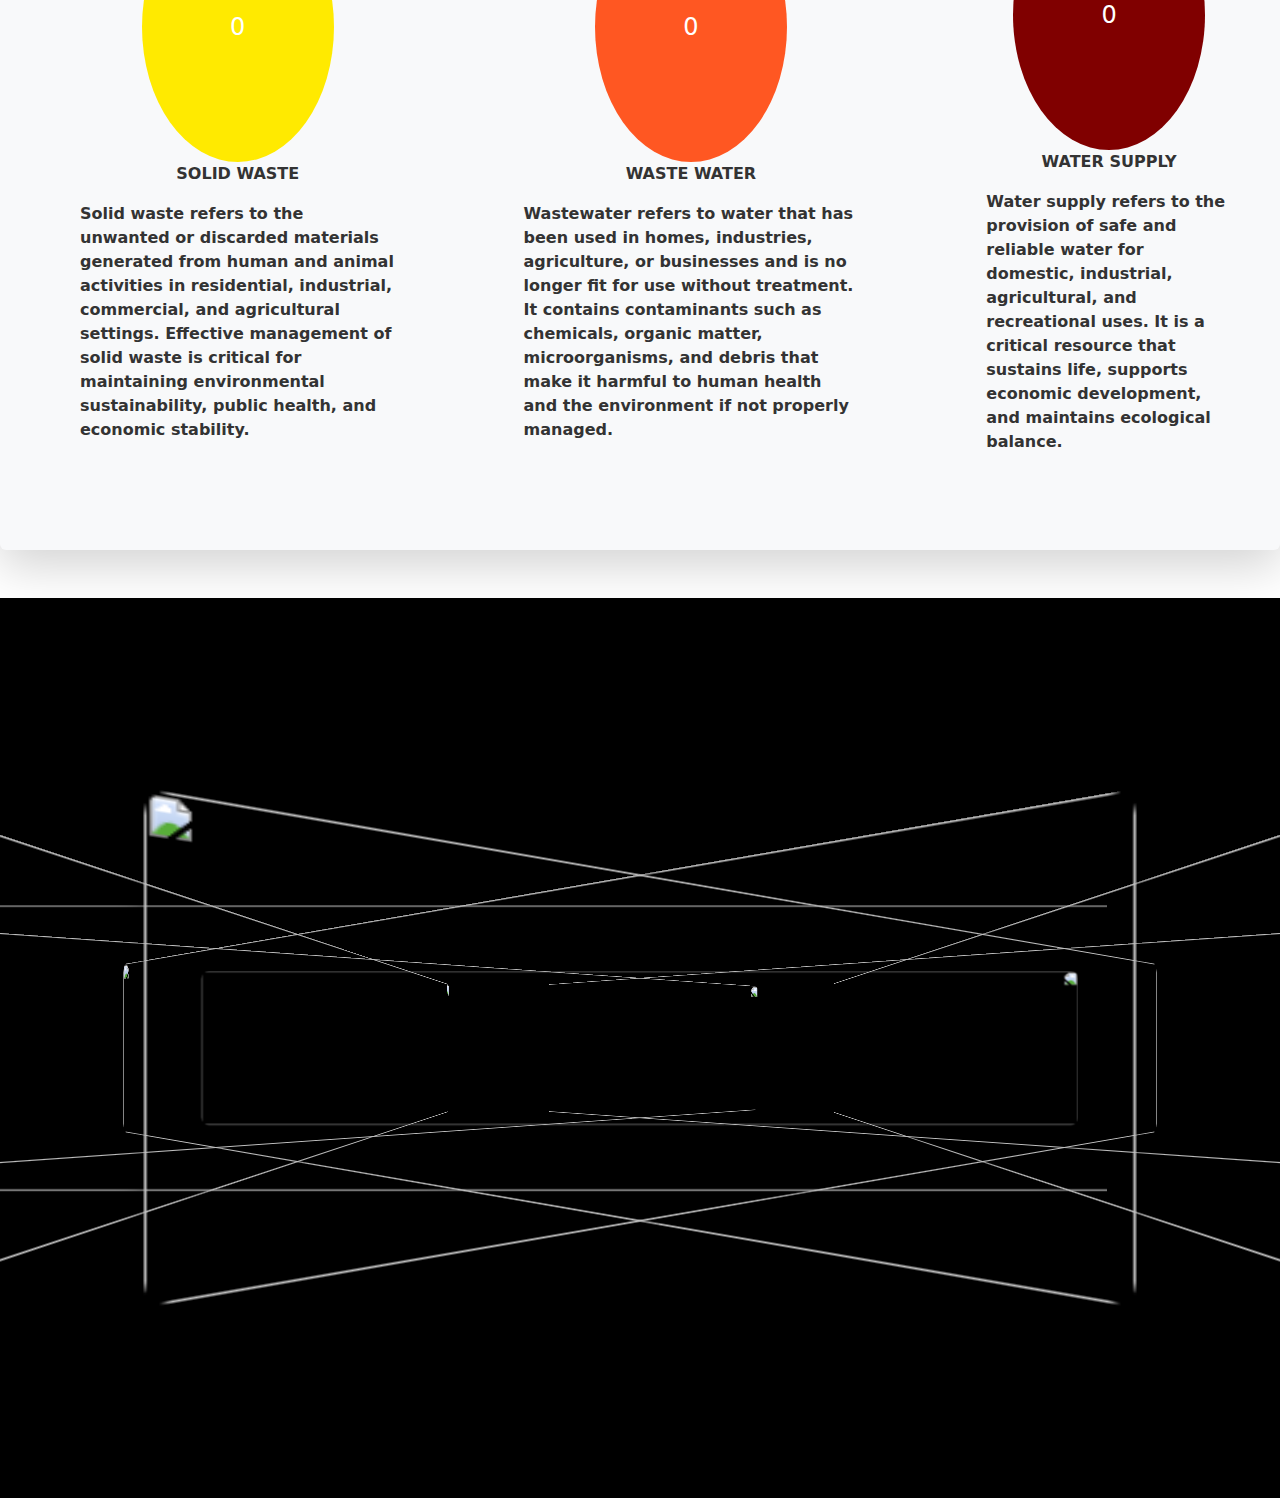
==== commit 81abf58e: "deleted a div" ====
--- a/index.html
+++ b/index.html
@@ -353,16 +353,6 @@
             <span style="--i:7"><img src="1.png" alt=""></span>
             <span style="--i:8"><img src="2.png" alt=""></span>
         </div>
-        <div class="container">
-            <span style="--i:1"><img src="1.png" alt=""></span>
-            <span style="--i:2"><img src="2.png" alt=""></span>
-            <span style="--i:3"><img src="3.png" alt=""></span>
-            <span style="--i:4"><img src="4.png" alt=""></span>
-            <span style="--i:5"><img src="2.png" alt=""></span>
-            <span style="--i:6"><img src="1.png" alt=""></span>
-            <span style="--i:7"><img src="1.png" alt=""></span>
-            <span style="--i:8"><img src="2.png" alt=""></span>
-        </div>
     </section>
 
 
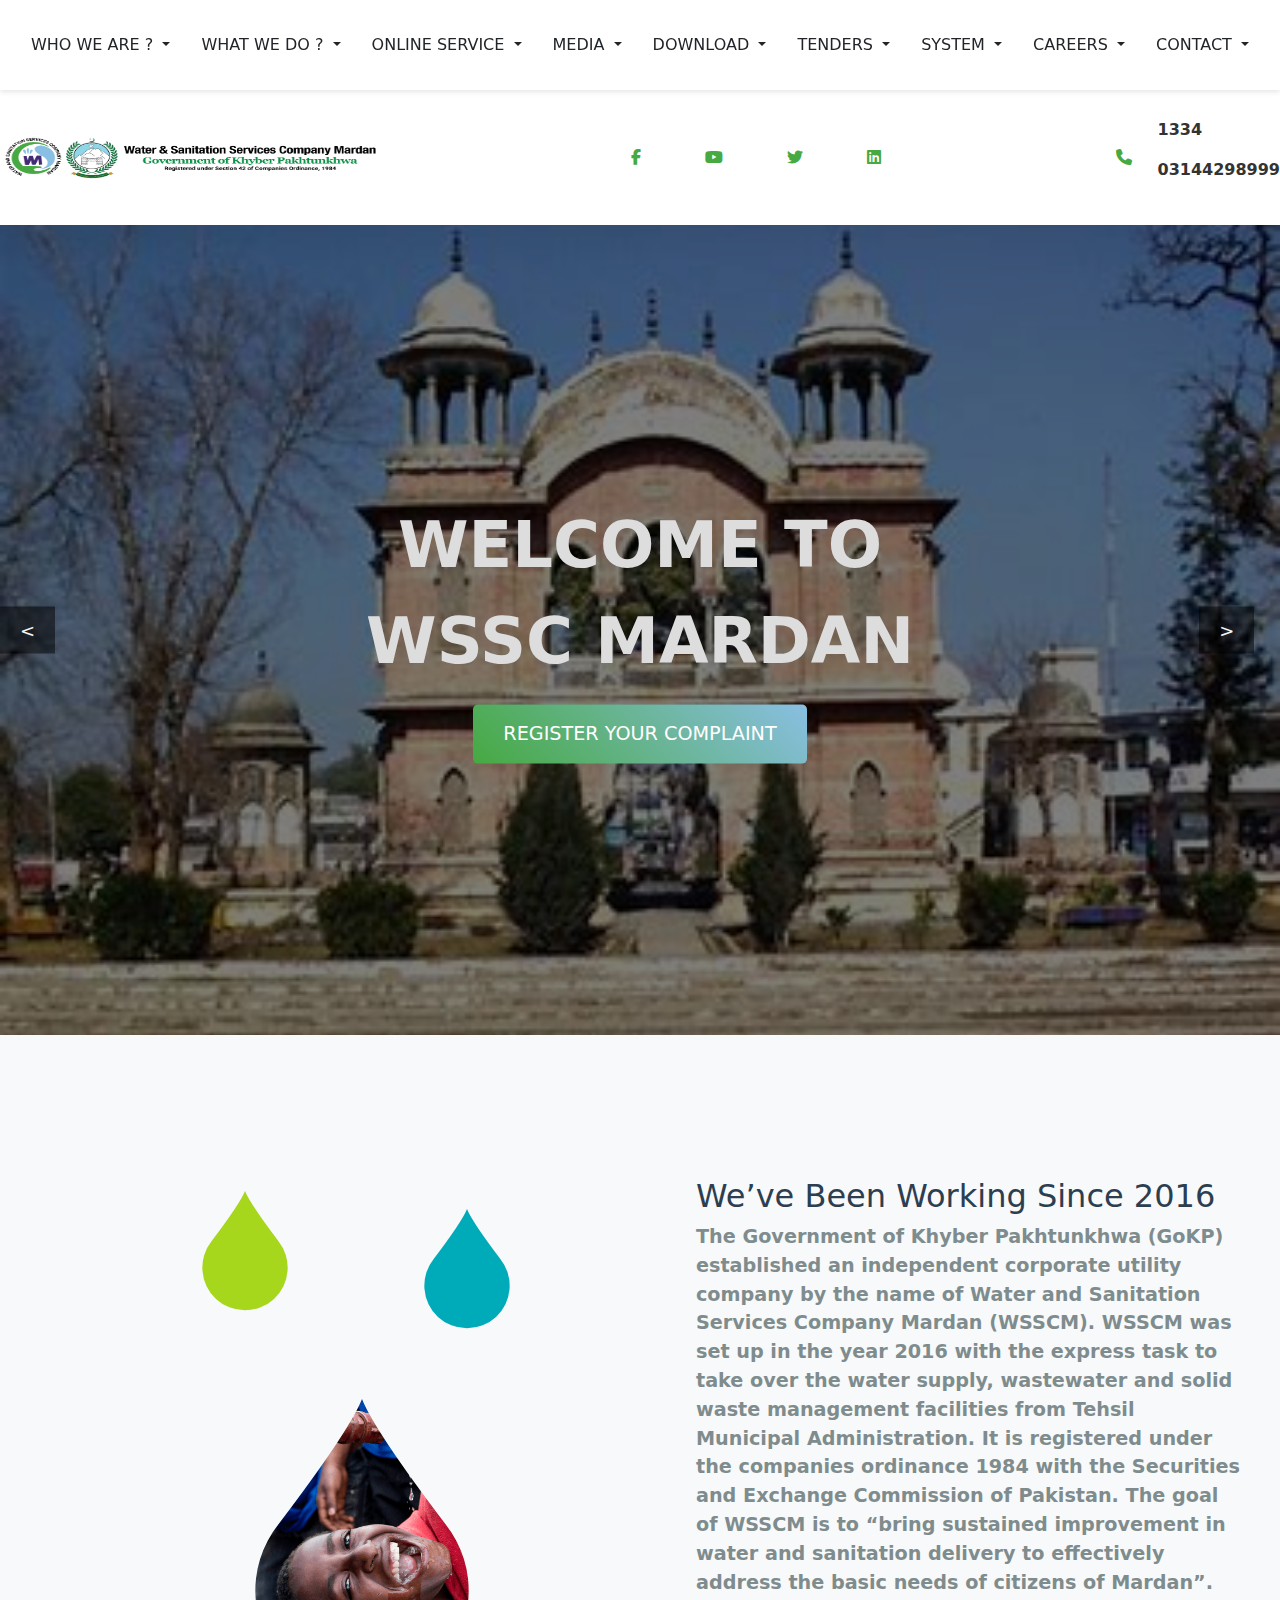
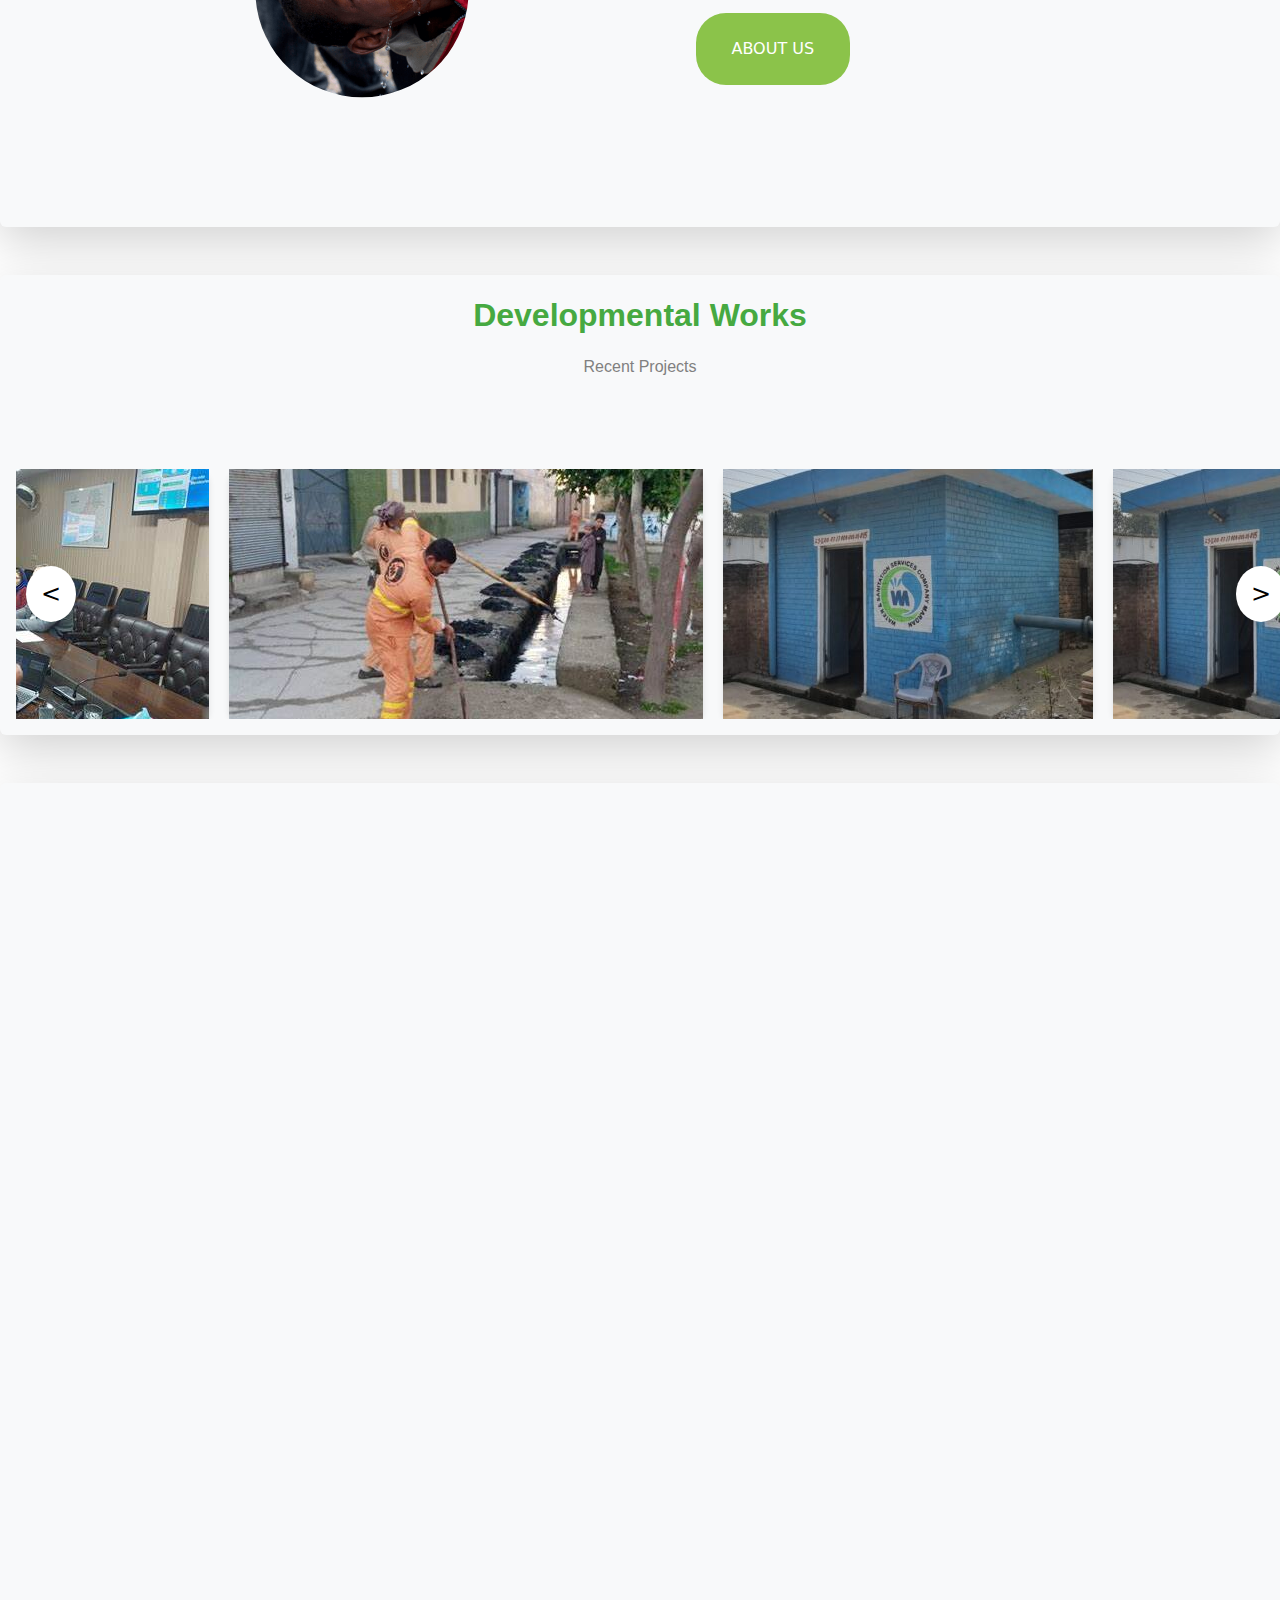
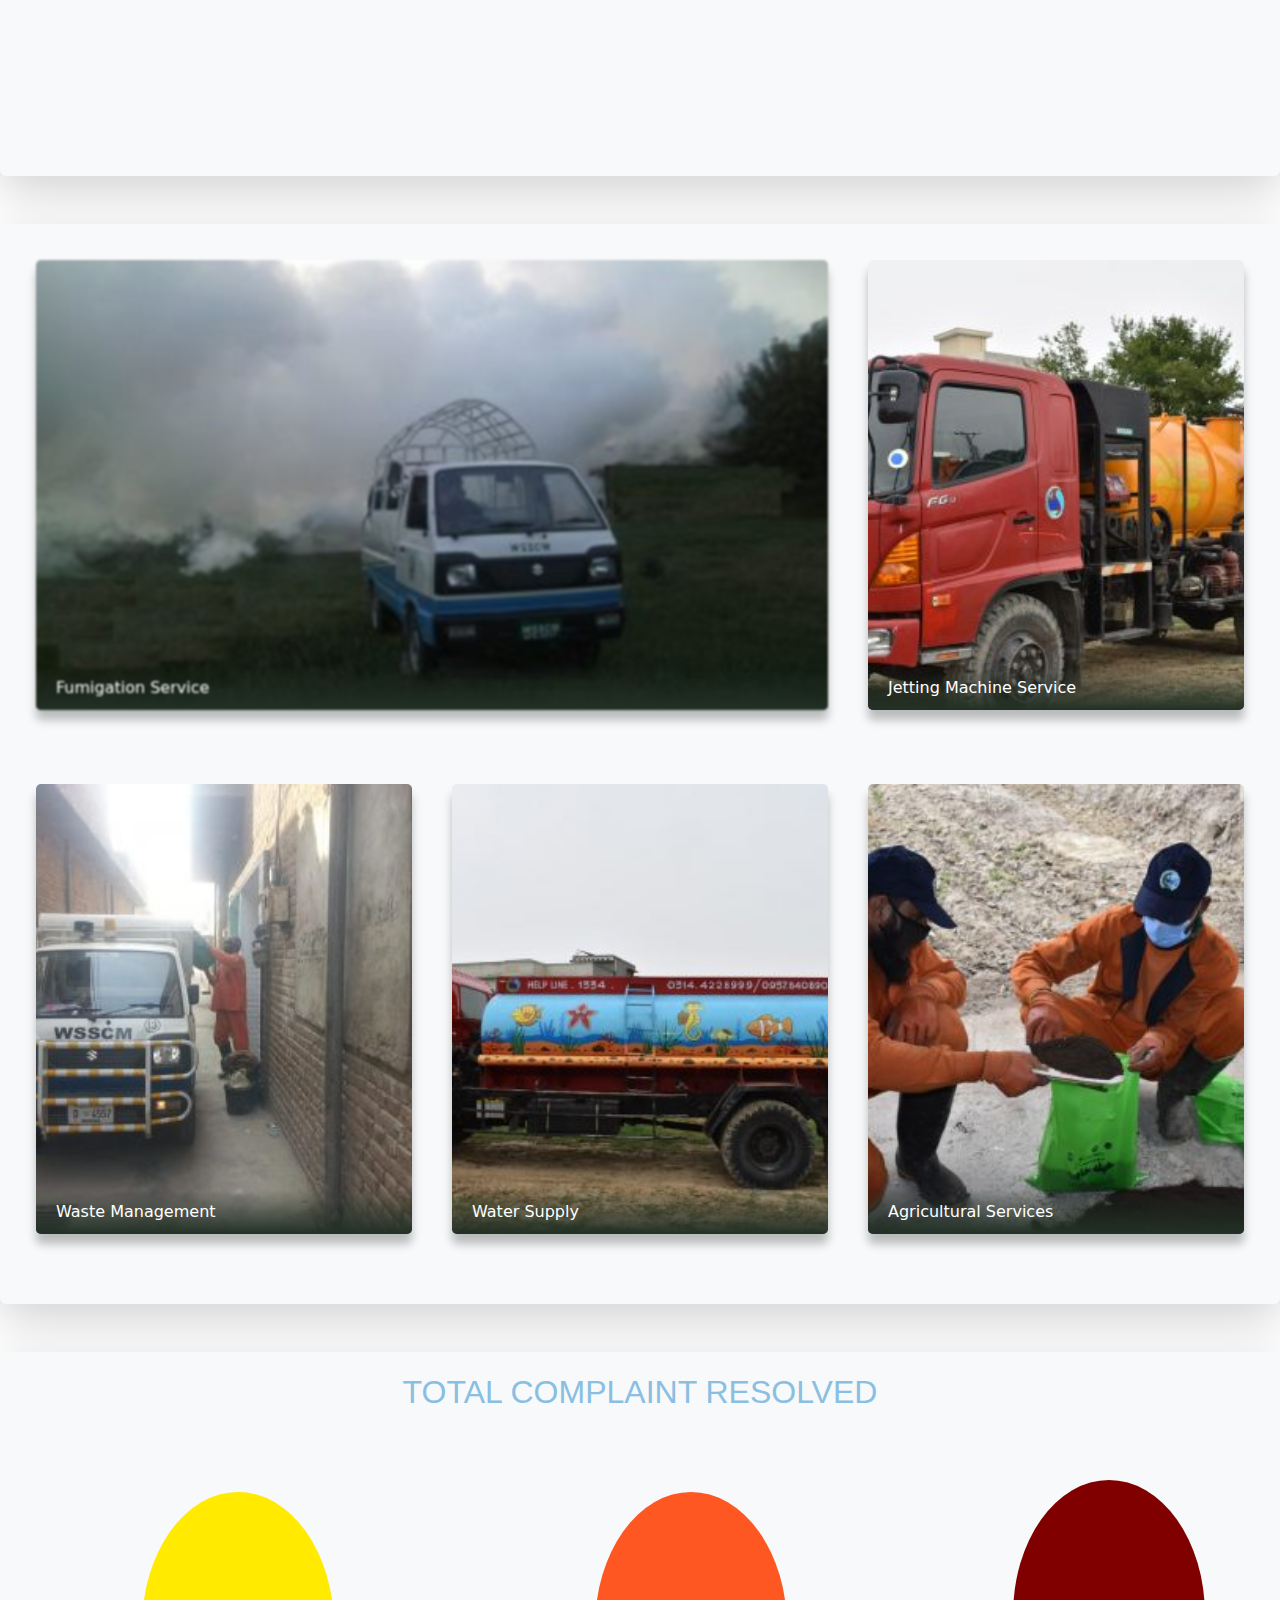
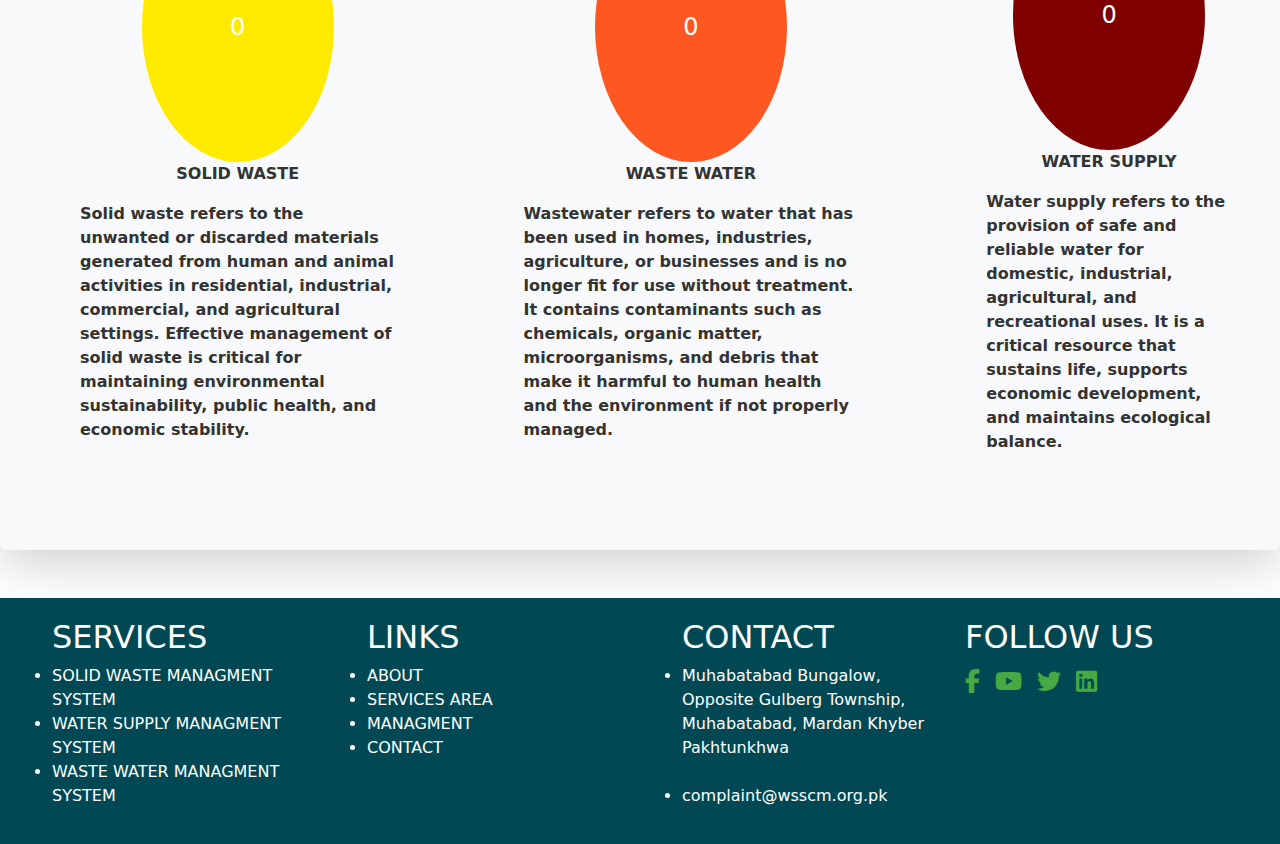
==== commit e739cd41: "faisal" ====
--- a/index.html
+++ b/index.html
@@ -38,13 +38,17 @@
     </header>
     <!--nav bar-->
     <nav>
+        <div class="menu" id="menu-icon">
+            <i class="fa-solid fa-bars"></i>
+        </div>
+
         <li class="nav-item dropdown">
             <a class="nav-link dropdown-toggle" href="#" role="button" data-bs-toggle="dropdown" aria-expanded="false">
                 WHO WE ARE ?
             </a>
             <ul class="dropdown-menu">
-                <li><a class="dropdown-item" href="#">ABOUT US</a></li><br>
-                <li><a class="dropdown-item" href="#">ORGANOGRM</a></li>
+                <li><a class="dropdown-item" href="./nav bar/about.html">ABOUT US</a></li><br>
+                <li><a class="dropdown-item" href="./nav bar/organagrom.html">ORGANOGRM</a></li>
 
 
             </ul>
@@ -54,16 +58,16 @@
                 WHAT WE DO ?
             </a>
             <ul class="dropdown-menu">
-                <li><a class="dropdown-item" href="#">SERVICES AREA</a></li>
+                <li><a class="dropdown-item" href="./nav bar/servicesarea.html">SERVICES AREA</a></li>
                 <BR>
-                <li><a class="dropdown-item" href="#">WATER SUPPLY</a></li>
-                <li><a class="dropdown-item" href="#">MANAGMENT SYSTEM</a></li>
+                <li><a class="dropdown-item" href="./nav bar/watersupply.html">WATER SUPPLY <br>MANAGMENT SYSTEM</a></li>
+                
                 <br>
-                <li><a class="dropdown-item" href="#">WASTE WATER</a></li>
-                <li><a class="dropdown-item" href="#">MANAGMENT SYSTEN</a></li>
+                <li><a class="dropdown-item" href="./nav bar/wastewater.html">WASTE WATER <br>MANAGMENT SYSTEN</a></li>
+               
                 <br>
-                <li><a class="dropdown-item" href="#">SOLID WASTE</a></li>
-                <li><a class="dropdown-item" href="#">MANAGMENT SYSTEM</a></li>
+                <li><a class="dropdown-item" href="./nav bar/solidwaste.html">SOLID WASTE <br>MANAGMENT SYSTEM</a></li>
+               
 
             </ul>
 
@@ -72,9 +76,9 @@
                 ONLINE SERVICE
             </a>
             <ul class="dropdown-menu">
-                <li><a class="dropdown-item" href="#">DUPLICATE BILLING</a></li><br>
-                <li><a class="dropdown-item" href="#">NEW CONNECTION FORM</a></li><br>
-                <li><a class="dropdown-item" href="#">REGISTER YOUR COMPLAINT</a></li><br>
+                <li><a class="dropdown-item" href="./nav bar/duplicatebilling.html">DUPLICATE BILLING</a></li><br>
+                <li><a class="dropdown-item" href="./nav bar/NEWCONNECTION.HTML">NEW CONNECTION FORM</a></li><br>
+                <li><a class="dropdown-item" href="./nav bar/registercomplaint.html">REGISTER YOUR COMPLAINT</a></li><br>
                 <li><a class="dropdown-item" href="#">FEEDBACK</a></li>
             </ul>
 
@@ -83,7 +87,7 @@
                 MEDIA
             </a>
             <ul class="dropdown-menu">
-                <li><a class="dropdown-item" href="#">EVENT </a></li><br>
+                <li><a class="dropdown-item" href="./nav bar/events.html">EVENT </a></li><br>
                 <li><a class="dropdown-item" href="#">PUBLICATION</a></li><br>
                 <li><a class="dropdown-item" href="#">IEC MATERIAL</a></li>
             </ul>
@@ -125,7 +129,7 @@
 
     <!--hero section-->
 
-    <section class="hero">
+    <section class="hero" >
         <div class="carousel">
             <div class="slides">
                 <div class="slide">
@@ -159,7 +163,7 @@
         </div>
 
     </section>
-    <section class="main projects shadow-lg p-3 mb-5 bg-body-tertiary rounded">
+    <section class="main projects shadow-lg p-3 mb-5 bg-body-tertiary rounded" >
         <div class="grid-container ">
             <!-- Left Column with Staggered Water Drops -->
             <div class="drops-column ">
@@ -233,6 +237,7 @@
                 <button>ABOUT US</button>
             </div>
     </section>
+
     <!--project section-->
     <section class="projects shadow-lg p-3 mb-5 bg-body-tertiary rounded">
         <center>
@@ -249,11 +254,11 @@
                     <div class="custom-card"><img src="image3.png" alt=""></div>
                     <div class="custom-card"><img src="image1.png" alt=""></div>
                     <div class="custom-card"><img src="image4.png" alt=""></div>
-                    <div class="custom-card"><img src="image6.png" alt=""></div>
-                    <div class="custom-card"><img src="image7.png" alt=""></div>
+                    <div class="custom-card"><img src="image3.png" alt=""></div>
+                    <div class="custom-card"><img src="image4.png" alt=""></div>
                     <div class="custom-card"><img src="tube1.png" alt=""></div>
                     <div class="custom-card"><img src="tube1.png" alt=""></div>
-                    <div class="custom-card"><img src="image6.png" alt=""></div>
+                    <div class="custom-card"><img src="image4.png" alt=""></div>
                     <div class="custom-card"><img src="image1.png" alt=""></div>
                 </div>
             </div>
@@ -342,26 +347,67 @@
             </div>
         </div>
     </div>
-    <section class="threeD">
-        <div class="container">
-            <span style="--i:1"><img src="1.png" alt=""></span>
-            <span style="--i:2"><img src="2.png" alt=""></span>
-            <span style="--i:3"><img src="3.png" alt=""></span>
-            <span style="--i:4"><img src="4.png" alt=""></span>
-            <span style="--i:5"><img src="2.png" alt=""></span>
-            <span style="--i:6"><img src="1.png" alt=""></span>
-            <span style="--i:7"><img src="1.png" alt=""></span>
-            <span style="--i:8"><img src="2.png" alt=""></span>
-        </div>
-    </section>
-
-
-
+
+    <section class="footer">
+        <div class="footer1">
+            <ul>
+                <h2>SERVICES</h2>
+                <li>SOLID WASTE MANAGMENT SYSTEM</li>
+                <li>WATER SUPPLY MANAGMENT SYSTEM</li>
+                <li>WASTE WATER MANAGMENT SYSTEM</li>
+
+            </ul>
+        </div>
+        <div class="footer2">
+            <ul>
+                <h2>LINKS</h2>
+                <li>ABOUT</li>
+                <li>SERVICES AREA</li>
+                <li>MANAGMENT</li>
+                <LI>CONTACT</LI>
+
+            </ul>
+        </div>
+        <div class="footer3">
+            <ul>
+                <h2>CONTACT</h2>
+                <li>Muhabatabad Bungalow, Opposite Gulberg Township, Muhabatabad, Mardan Khyber Pakhtunkhwa</li>
+                <br>
+                <li>
+                    <h6><a href="complaint@wsscm.org.pk">complaint@wsscm.org.pk</a></h6>
+                </li>
+
+
+            </ul>
+        </div>
+        <div class="footer4">
+
+            <h2>FOLLOW US</h2>
+
+            <div id="accountss">
+                <a href="https://www.facebook.com/wsscmardan/?_rdc=2&_rdr#"><i class="fa-brands fa-facebook-f"></i>
+                    <a href="https://www.youtube.com/channel/UCviFWIJ7hxaYgvIli7EctNQ"><i
+                            class="fa-brands fa-youtube"></i></a>
+                    <a href="https://twitter.com/wsscm_mardan"><i class="fa-brands fa-twitter"></i></a>
+                    <a
+                        href="https://www.linkedin.com/company/water-and-sanitation-services-company-mardan/?originalSubdomain=pk"><i
+                            class="fa-brands fa-linkedin"></i></a>
+            </div>
+
+
+
+
+        </div>
+    </section>
+
+
+
+   
 
     <script src="https://cdn.jsdelivr.net/npm/bootstrap@5.3.3/dist/js/bootstrap.bundle.min.js"
         integrity="sha384-YvpcrYf0tY3lHB60NNkmXc5s9fDVZLESaAA55NDzOxhy9GkcIdslK1eN7N6jIeHz"
         crossorigin="anonymous"></script>
-    <script src="script.js"></script>
+        <script src="script.js"></script>
 </body>
 
 </html>--- a/style.css
+++ b/style.css
@@ -12,12 +12,13 @@
 
 /* Header */
 header {
+  margin-top: 10VH;
   background-color: white;
   height: 15vh;
   width: 100%; /* Use percentage for consistent layout */
   display: flex;
   align-items: center;
-  justify-content: space-evenly;
+  justify-content: space-between;
   overflow: hidden;
 }
 
@@ -58,71 +59,107 @@
   display: flex;
   align-items: center;
   justify-content: space-evenly;
-  width: 100%; /* Match to the container */
+  width: 100%;
+  position: fixed;
+  top: 0;
+  z-index: 100;
+  background-color: white;
+  box-shadow: 0 2px 5px rgba(0, 0, 0, 0.1);
 }
 
 nav li {
   list-style: none;
-}
-
-/* Remove the dropdown arrow (caret icon) */
-.nav-link.dropdown-toggle::after {
-  display: none;
-}
-li .dropdown-item{
-  font-size: small;
-}
-*/
-/* Navigation Bar */
-nav {
-
-  position: sticky; /* Keeps the navbar fixed at the top */
-  top: 0;
-  z-index: 100; /* Ensures it stays above other elements */
-  background-color: white; /* Add background to prevent transparency issues */
-  height: 15vh;
-  display: flex;
-  align-items: center;
-  justify-content: space-evenly;
-  width: 100%;
-  box-shadow: 0 2px 5px rgba(0, 0, 0, 0.1); /* Optional: subtle shadow for emphasis */
-}
-
-nav li {
-  list-style: none;
-  position: relative;/* Needed for the hover effect positioning */
-}
-
-nav a{
+  position: relative;
+}
+
+nav a {
   text-decoration: none;
   color: black;
-  font-size: 1.5rem; /* Adjust size as needed */
+  font-size: 1.5rem;
   padding: 10px 20px;
   display: inline-block;
-  transition: color 0.3s ease; /* Smooth color transition */
+  transition: color 0.3s ease;
 }
 
 nav .nav-link:hover {
-  color:#8FD6E9; /* Change link color on hover */
-}
-
-/* Line Above Links on Hover */
+  color: #8FD6E9;
+}
+
 nav a::before {
   content: "";
   position: absolute;
-  top: -5px; /* Adjust this value to position the line above the link */
+  top: -5px;
   left: 50%;
-  transform: translateX(-50%) scaleX(0); /* Start line hidden */
-  width: 80%; /* Adjust line width as needed */
+  transform: translateX(-50%) scaleX(0);
+  width: 80%;
   height: 3px;
-  background-color: black; /* Line color */
-  transition: transform 0.3s ease; /* Smooth expand effect */
+  background-color: black;
+  transition: transform 0.3s ease;
   transform-origin: center;
 }
 
 nav .nav-link:hover::before {
-  transform: translateX(-50%) scaleX(1); /* Show the line on hover */
-}
+  transform: translateX(-50%) scaleX(1);
+}
+
+.menu {
+  display: none; /* Initially hide the menu icon */
+  align-items: center;
+  justify-content: center;
+  cursor: pointer;
+}
+
+.menu i {
+  font-size: 24px; /* Adjust icon size as needed */
+}
+
+@media (max-width: 768px) {
+  nav {
+    flex-direction: column;
+    height: auto;
+    position: static;
+  }
+  .dropdown-item{
+    text-transform: capitalize;
+    font-size: xx-small;
+  }
+  nav .nav-link:hover {
+    color: 0.5px greenyellow;
+  }
+
+  nav li {
+    display: none;
+  }
+
+  .menu {
+    display: flex;
+  }
+  .nav-link{
+    display: flex;
+    flex-wrap: wrap;
+    justify-content: start;
+    align-items: start;
+  }
+}
+
+.menu {
+  position: fixed;
+  top: 10px; /* Adjust the top margin as needed */
+  left: 10px; /* Adjust the left margin as needed */
+  z-index: 100; /* Ensure it's above other elements */
+}
+
+
+nav li.show {
+  display: block;
+  text-align: start;
+}
+#logo {
+  height: 50px; /* Adjust logo height as needed */
+}
+
+
+
 
 /* Hero Section */
 .carousel {
@@ -328,25 +365,87 @@
 .grid-text button:hover {
   background-color: #689f38;
 }
-
-/* Responsive Design */
+/* Main Grid Container */
+ .grid-container {
+  margin-top: 4px;
+  display: grid;
+  grid-template-columns: 1fr; /* Single column for smaller screens */
+  gap: 20px;
+  align-items: center;
+  padding: 20px;
+  max-width: 100vw;
+  max-height: 140vh;
+  margin: auto;
+} 
+
+
+
+/* Responsive Grid Layout */
+@media (min-width: 768px) {
+  .grid-container {
+      grid-template-columns: 1fr 1fr;
+  }
+}
+
+
+/* Additional Responsive Adjustments */
 @media (max-width: 768px) {
-  .grid-container {
-    grid-template-columns: 1fr ; /* Stack columns vertically */
-  }
-
-  .drops-column {
-    grid-template-areas:
-      "center"
-      "left"
-      "right"; /* Stack drops vertically */
-    grid-template-rows: repeat(3, auto);
-  }
-
-  .grid-text {
-    text-align: center;
-  }
-}
+  /* Adjust font sizes and spacing for smaller screens */
+  .grid-text h1 {
+      font-size: 1.8rem;
+  }
+
+  .grid-text p {
+      font-size: 1rem;
+  }
+
+ 
+  .drop, .drop1 {
+      width: 80%; /* Adjust width as needed */
+      height: 30%;
+  }
+  .grid-text button{
+    width: 50vw;
+    height: auto;
+  }
+}
+
+
+/* Slider (Responsive) */
+.slider {
+  width: 100%; /* Adjust width to fit the screen */
+  height: auto; /* Adjust height accordingly */
+}
+
+.slider-track {
+  width: calc(100% * 5); /* Adjust width based on card width */
+ 
+}
+
+.card {
+  flex: 0 0 100%; /* Ensure cards take full width */
+  /* ... other card styles ... */
+}
+
+/* Additional Responsive Adjustments */
+@media (max-width: 768px) {
+  /* Adjust font sizes and spacing for smaller screens */
+  .grid-text h1 {
+      font-size: 1.8rem;
+  }
+
+  .grid-text p {
+      font-size: 1rem;
+  }
+
+  /* Adjust drop sizes and positions for smaller screens */
+  .drop, .drop1 {
+      width: 80%; /* Adjust width as needed */
+      height: auto;
+  }
+}
+
+
  #drop-clip-2 path{
   background-color: #46A941;
 
@@ -518,11 +617,25 @@
   
   
 }
+.iframe-container {
+  position: relative;
+  padding-bottom: 56.25%; /* Aspect ratio of the map (height / width) */
+  height: 0;
+}
+
+.iframe-container iframe {
+  position: absolute;
+  top: 0;
+  left: 0;
+  width: 100%;
+  height: 100%;
+}
+
 
 /* cards image section */
 
   
-.card-sec {
+ .card-sec {
   padding: 15px;
   width: 100vw;
   height: 120vh;
@@ -577,6 +690,48 @@
   text-align: left; 
   font-size: 1rem; 
   z-index: 10;
+} 
+
+
+/* Responsive Adjustments */
+
+@media (max-width: 768px) {
+  .card-sec {
+    grid-template-columns: repeat(1, 1fr); /* Single-column layout for small screens */
+    gap: 15px; /* Adjust gap between cards */
+    margin-right: 0; /* Remove extra margin on small screens */
+  }
+
+  #card1 {
+    grid-column: span 1; /* Stack #card1 in a single column */
+    height: auto; /* Let height adjust automatically */
+    filter: blur(0); /* Remove blur for better visibility on small screens */
+  }
+
+  #card2, #card3, #card4, #card5 {
+    height: auto; /* Allow cards to adjust their height naturally */
+  }
+
+  .overlay-bottom-text {
+    font-size: 0.9rem; /* Slightly smaller text for better fit */
+    padding: 10px; /* Adjust padding for small screens */
+  }
+}
+
+@media (min-width: 769px) and (max-width: 1024px) {
+  .card-sec {
+    grid-template-columns: repeat(2, 1fr); /* Two columns for tablets */
+    gap: 20px;
+  }
+
+  #card1 {
+    grid-column: span 2; /* Span #card1 across two columns for tablets */
+    height: 40vh; /* Adjust height for better proportions */
+  }
+
+  #card2, #card3, #card4, #card5 {
+    height: 35vh; /* Reduce card height for tablets */
+  }
 }
 
 /* Container to align the progress circles */
@@ -654,139 +809,129 @@
   text-transform: uppercase;
   color:#89BFE2;
 }
-/*section threeD*/
-
-.threeD{
-  margin: 0;
-  display: flex;
-  justify-content: center;
-  align-items: center;
-  height: 100vh;
-  background: #000; /* Optional dark background */
-  overflow: hidden;
-}
-
-/* Container Styles */
-.container {
-  position: relative;
-  width: 200px;
-  height: 200px;
-  transform-style: preserve-3d;
-  transform: perspective(1000px);
-  animation: rotate 50s linear infinite;
-}
-
-/* Individual Span Styles */
-.container span {
-  position: absolute;
-  top: 0;
-  left: 0;
-  width: 100%;
-  height: 100%;
-  transform-style: preserve-3d;
-  transform: rotateY(calc(var(--i) * 45deg)) translateZ(300px);
-}
-
-/* Image Styles */
-.container span img {
-  width: 100%;
-  height: 100%;
-  object-fit: cover;
-  border-radius: 10px; /* Optional styling for rounded edges */
-  box-shadow: 0 0 10px rgba(0, 0, 0, 0.5);
-}
-
-/* Animation Keyframes */
-@keyframes rotate {
-  0% {
-      transform: perspective(1000px) rotateY(0deg);
-  }
-  100% {
-      transform: perspective(1000px) rotateY(360deg);
-  }
-}
-
-
-
-.projects-section {
-  border-radius: 50px;
-  background-color: #fff;
-}
-
-.centered-text p {
-  text-align: center;
-  text-transform: capitalize;
-  font-size: xx-large;
-  font-family: 'Gill Sans', 'Gill Sans MT', Calibri, 'Trebuchet MS', sans-serif;
+@media (max-width: 768px) {
+  .progress-wrapper {
+    flex-direction: column; /* Stack the circles vertically for smaller screens */
+    gap: 5vh; /* Reduce the gap between the circles */
+    align-items: center; /* Center the circles in the column */
+    width: 100%; /* Take full width for better fit */
+    margin: 5vh auto; /* Center the wrapper */
+  }
+
+  .circle {
+    width: 70px; /* Smaller circle size for mobile */
+    height: 70px;
+    font-size: 1rem; /* Adjust font size */
+  }
+
+  .circle.yellow,
+  .circle.orange,
+  .circle.red {
+    width: 20vw; /* Relative width for consistent scaling */
+    height: 20vw;
+  }
+
+  .circle .number {
+    font-size: 1.2rem; /* Reduce font size slightly */
+  }
+
+  p {
+    font-size: 0.9rem; /* Adjust paragraph size */
+  }
+}
+
+@media (min-width: 769px) and (max-width: 1024px) {
+  .progress-wrapper {
+    gap: 5vw; /* Reduce the gap slightly for tablets */
+    width: 100%; /* Use full width */
+  }
+
+  .circle.yellow,
+  .circle.orange,
+  .circle.red {
+    width: 12vw; /* Slightly smaller width for tablets */
+    height: 12vw;
+  }
+
+  .circle .number {
+    font-size: 1.3rem; /* Adjust font size for better readability */
+  }
+
+  p {
+    font-size: 1rem; /* Ensure readability on tablets */
+  }
+}
+
+/* footer */
+
+.footer {
+  display: grid;
+  grid-template-columns: repeat(auto-fit, minmax(200px, 1fr)); /* Responsive columns */
+  gap: 20px; /* Space between columns */
+  background-color: #004954;
+  color: #fff;
+  padding: 20px; /* Add padding for better spacing */
+}
+
+.footer-column {
+  text-align: left;
+}
+
+.footer-column h2 {
+  margin-bottom: 10px;
+  font-size: 1.2rem;
+}
+
+.footer-column ul {
+  list-style: none;
+  padding: 0;
+}
+
+.footer-column ul li {
+  margin-bottom: 10px;
+  font-size: 0.9rem;
+}
+.footer3 h6 a{
+  color: #ffff;
+  text-decoration: none;
+}
+
+#accountss {
+  display: flex;
+  gap: 15px; /* Space between icons */
+  align-items: center;
+}
+
+#accountss a {
   color: #46A941;
-}
-
-.centered-text {
-  color: grey;
-  text-transform: capitalize;
-  font-family: 'Gill Sans', 'Gill Sans MT', Calibri, 'Trebuchet MS', sans-serif;
-}
-
-.carousel-wrapper {
-  position: relative;
-  width: 100vw;
-  overflow: hidden;
-  margin-top: 10vh;
-}
-
-.carousel-inner {
-  overflow: hidden;
-  width: 100%;
-}
-
-.carousel-container {
-  display: flex;
-  transition: transform 0.5s ease-in-out;
-}
-
-.carousel-item {
-  flex: 0 0 200px;
-  margin: 0 10px;
-  height: 250px;
-  background: #ddd;
-  border-radius: 10px;
-  display: flex;
-  justify-content: center;
-  align-items: center;
   font-size: 1.5rem;
-  font-weight: bold;
-  text-align: center;
-  box-shadow: 0 4px 6px rgba(0, 0, 0, 0.1);
-  transition: transform 0.3s, box-shadow 0.3s, margin 0.3s;
-}
-
-/* Highlighted card styles */
-.carousel-item.highlighted {
-  transform: scale(1.2);
-  margin: 0 20px;
-  box-shadow: 0 8px 12px rgba(0, 0, 0, 0.2);
-  z-index: 10;
-}
-
-/* Navigation buttons */
-.carousel-nav {
-  position: absolute;
-  top: 50%;
-  transform: translateY(-50%);
-  background: #fff;
-  border: none;
-  padding: 10px 15px;
-  cursor: pointer;
-  font-size: 1.5rem;
-  border-radius: 50%;
-  box-shadow: 0 4px 6px rgba(0, 0, 0, 0.1);
-  z-index: 10;
-}
-
-.carousel-nav.carousel-prev {
-  left: 10px;
-}
-
-.carousel-nav.carousel-next {
-  right: 10px;
-}
+  transition: color 0.3s;
+}
+
+#accountss a:hover {
+  color: #fff;
+}
+
+/* Responsive Design */
+@media (max-width: 768px) {
+  .footer {
+    grid-template-columns: 1fr; /* Single-column layout on mobile */
+    text-align: center; /* Center content for better mobile presentation */
+  }
+
+  #accountss {
+    justify-content: center;
+  }
+
+  .footer-column {
+    margin-bottom: 20px; /* Add spacing between sections */
+  }
+}
+
+@media (min-width: 769px) and (max-width: 1024px) {
+  .footer {
+    grid-template-columns: repeat(2, 1fr); /* Two-column layout for tablets */
+  }
+}
+
+
